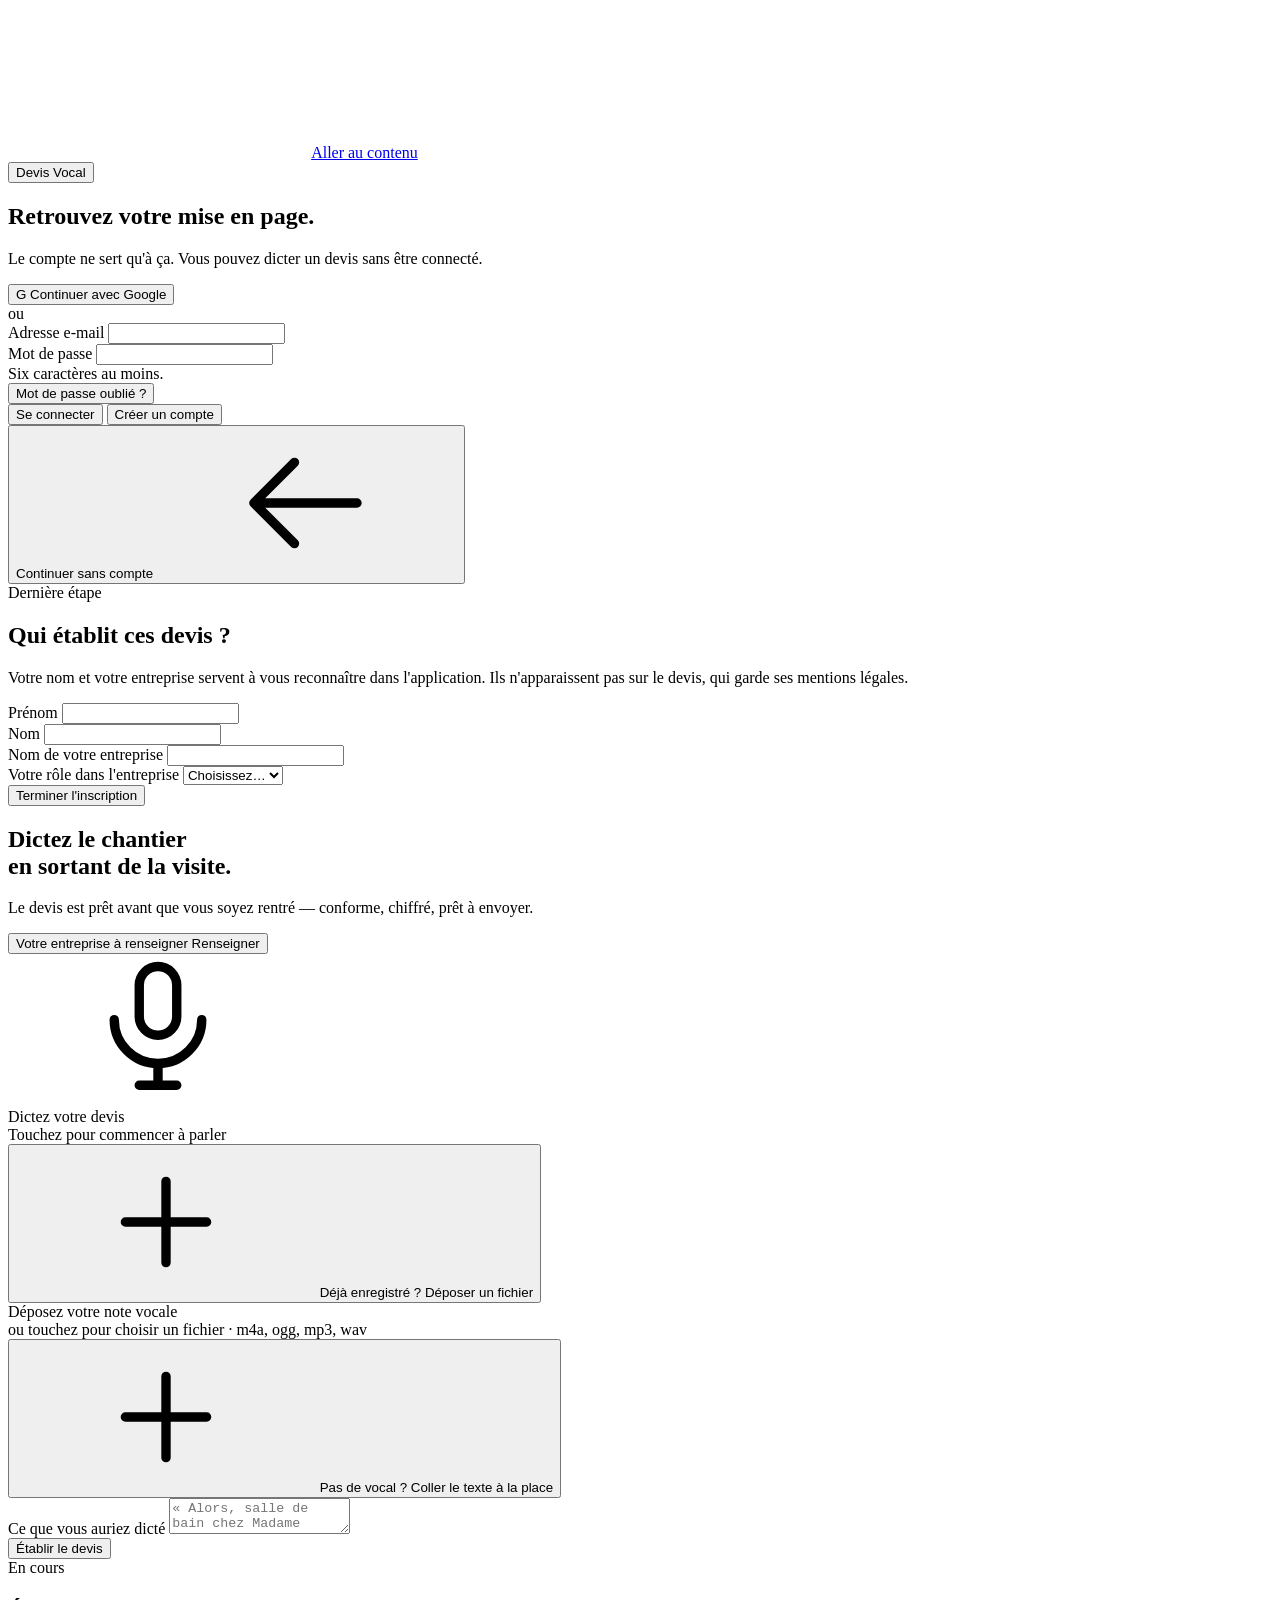
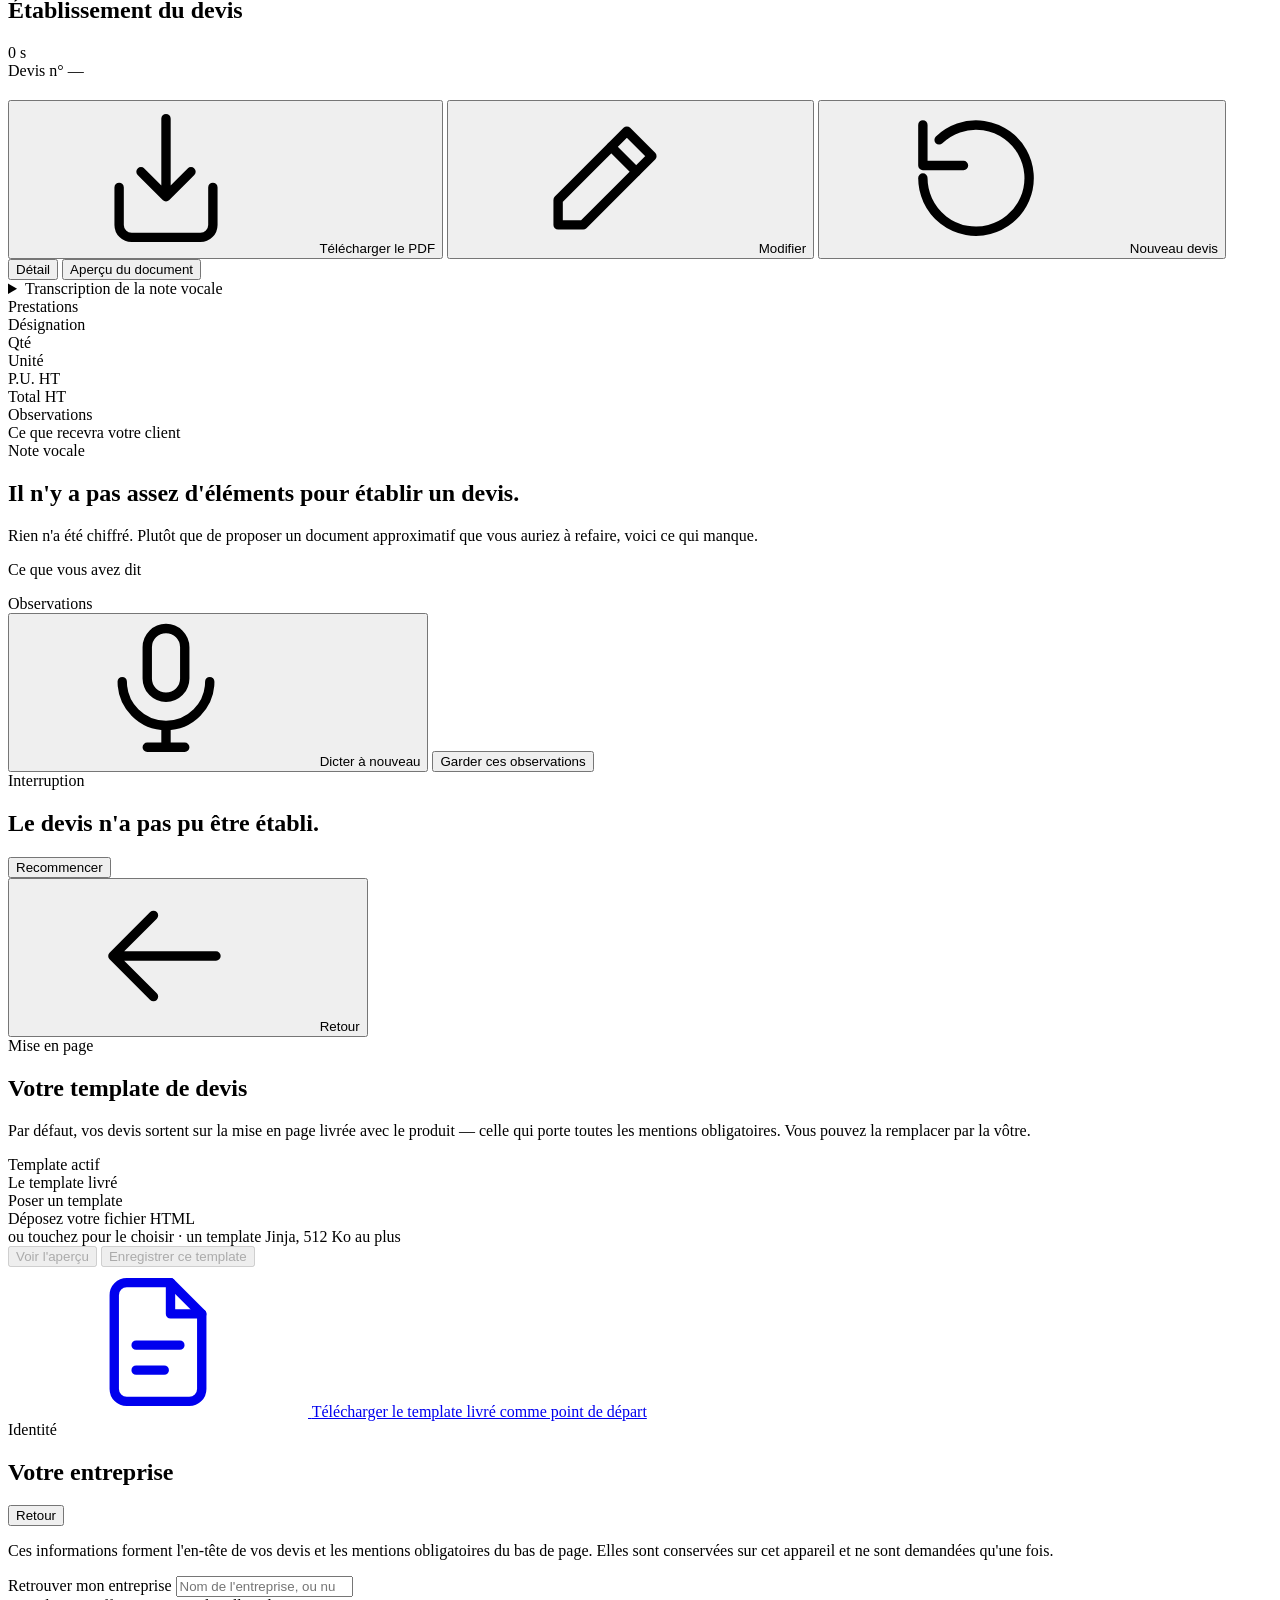
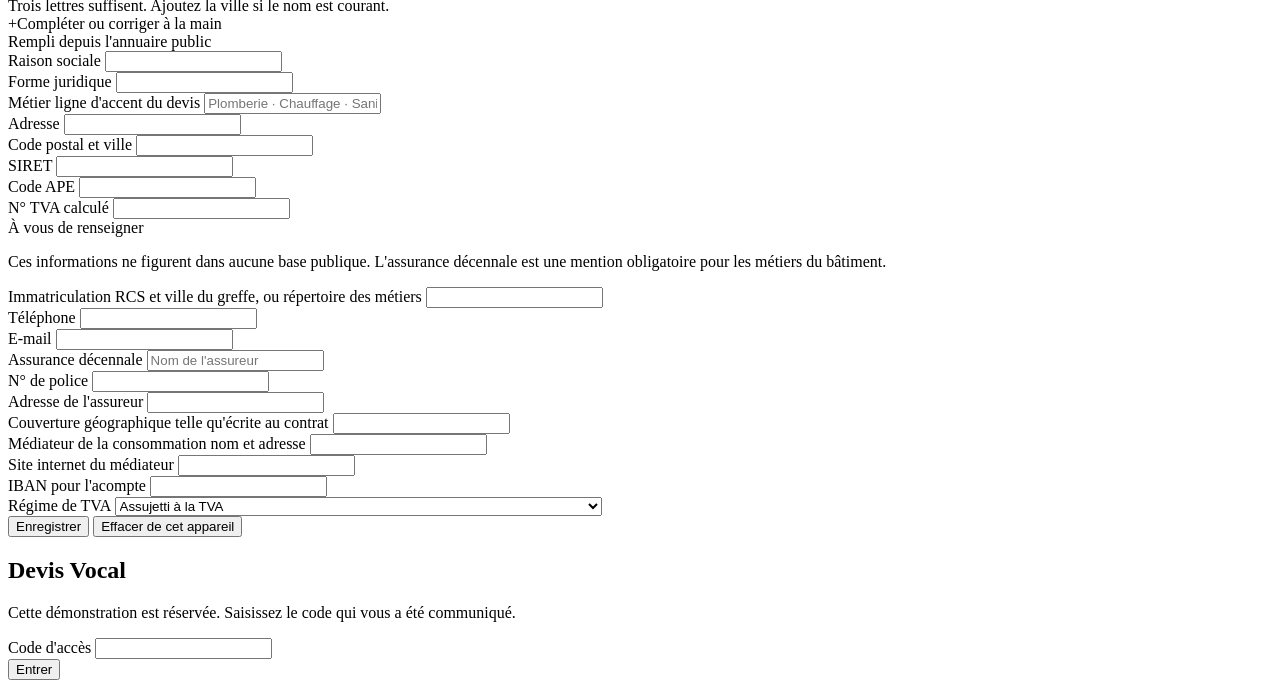
==== app/static/index.html @ 4dc9e193 "ouvre l'app sur la dictée, la connexion seulement sur demande Co-Authored-By: Claude Opus 5.5 <norep" ====
<!doctype html>
<html lang="fr">
<head>
<meta charset="utf-8">
<meta name="viewport" content="width=device-width, initial-scale=1, viewport-fit=cover">
<meta name="theme-color" content="#efece5">
<meta name="description" content="Dictez le chantier en sortant de la visite, repartez avec un devis conforme.">
<title>Devis Vocal</title>
<link rel="stylesheet" href="/static/fonts.css">
<link rel="stylesheet" href="/static/tokens.css">
<link rel="stylesheet" href="/static/app.css">
</head>
<!-- `compte-inconnu` ne se pose pas ici mais dans `compte.js`, et c'est délibéré :
     ce module importe le SDK Firebase depuis un CDN. Hors ligne, l'import échoue et
     le module ne s'exécute jamais — un masque posé dans ce fichier ne serait alors
     jamais retiré, et l'application entière resterait invisible. Or elle doit
     tourner sans Firebase et sans réseau, exactement comme avant. -->
<body>

<!-- Les icônes du produit, en un seul jeu et dessinées ici. Traits de 1,5px sur une
     grille de 24, bouts arrondis : c'est ce qui les fait tenir ensemble. Aucune
     dépendance, aucun réseau, et elles héritent de `currentColor` — donc elles
     suivent l'état du bouton qui les porte au lieu d'être des images figées. -->
<svg class="jeu-icones" aria-hidden="true" focusable="false">
  <symbol id="i-micro" viewBox="0 0 24 24" fill="none" stroke="currentColor" stroke-width="1.5" stroke-linecap="round" stroke-linejoin="round">
    <rect x="9" y="2" width="6" height="11" rx="3"></rect>
    <path d="M5 10.5a7 7 0 0 0 14 0M12 17.5V21M9 21h6"></path>
  </symbol>
  <symbol id="i-coche" viewBox="0 0 24 24" fill="none" stroke="currentColor" stroke-width="1.75" stroke-linecap="round" stroke-linejoin="round">
    <path d="m4.5 12.5 5 5 10-11"></path>
  </symbol>
  <symbol id="i-document" viewBox="0 0 24 24" fill="none" stroke="currentColor" stroke-width="1.5" stroke-linecap="round" stroke-linejoin="round">
    <path d="M14 2.5H7a2 2 0 0 0-2 2v15a2 2 0 0 0 2 2h10a2 2 0 0 0 2-2V7.5Z"></path>
    <path d="M14 2.5v5h5M8.5 12.5h7M8.5 16.5h4.5"></path>
  </symbol>
  <symbol id="i-partage" viewBox="0 0 24 24" fill="none" stroke="currentColor" stroke-width="1.5" stroke-linecap="round" stroke-linejoin="round">
    <path d="M12 15.5V3M8 6.5 12 2.5l4 4"></path>
    <path d="M4.5 13.5v6a2 2 0 0 0 2 2h11a2 2 0 0 0 2-2v-6"></path>
  </symbol>
  <symbol id="i-telecharger" viewBox="0 0 24 24" fill="none" stroke="currentColor" stroke-width="1.5" stroke-linecap="round" stroke-linejoin="round">
    <path d="M12 2.5V15M8 11l4 4 4-4"></path>
    <path d="M4.5 13.5v6a2 2 0 0 0 2 2h11a2 2 0 0 0 2-2v-6"></path>
  </symbol>
  <symbol id="i-plus" viewBox="0 0 24 24" fill="none" stroke="currentColor" stroke-width="1.5" stroke-linecap="round">
    <path d="M12 5.5v13M5.5 12h13"></path>
  </symbol>
  <symbol id="i-retour" viewBox="0 0 24 24" fill="none" stroke="currentColor" stroke-width="1.5" stroke-linecap="round" stroke-linejoin="round">
    <path d="M10 5.5 3.5 12l6.5 6.5M3.5 12H20"></path>
  </symbol>
  <symbol id="i-alerte" viewBox="0 0 24 24" fill="none" stroke="currentColor" stroke-width="1.5" stroke-linecap="round" stroke-linejoin="round">
    <path d="M12 3.5 22 20.5H2Z"></path>
    <path d="M12 10v4.5M12 17.5h.01"></path>
  </symbol>
  <symbol id="i-recommencer" viewBox="0 0 24 24" fill="none" stroke="currentColor" stroke-width="1.5" stroke-linecap="round" stroke-linejoin="round">
    <path d="M3.5 12a8.5 8.5 0 1 0 2.6-6.1"></path>
    <path d="M3.5 3.5V10h6.5"></path>
  </symbol>
  <symbol id="i-crayon" viewBox="0 0 24 24" fill="none" stroke="currentColor" stroke-width="1.5" stroke-linecap="round" stroke-linejoin="round">
    <path d="M15.5 4.5 19.5 8.5 8.5 19.5H4.5V15.5Z"></path>
    <path d="m13 7 4 4"></path>
  </symbol>
  <symbol id="i-croix" viewBox="0 0 24 24" fill="none" stroke="currentColor" stroke-width="1.5" stroke-linecap="round">
    <path d="m6.5 6.5 11 11M17.5 6.5l-11 11"></path>
  </symbol>
  <symbol id="i-menu" viewBox="0 0 24 24" fill="none" stroke="currentColor" stroke-width="1.5" stroke-linecap="round" stroke-linejoin="round">
    <rect x="3.5" y="4.5" width="17" height="15" rx="2"></rect>
    <path d="M9.5 4.5v15"></path>
  </symbol>
  <symbol id="i-reglages" viewBox="0 0 24 24" fill="none" stroke="currentColor" stroke-width="1.5" stroke-linecap="round" stroke-linejoin="round">
    <path d="M4 7.5h9M17 7.5h3M4 16.5h3M11 16.5h9"></path>
    <circle cx="15" cy="7.5" r="2"></circle>
    <circle cx="9" cy="16.5" r="2"></circle>
  </symbol>
  <symbol id="i-sortie" viewBox="0 0 24 24" fill="none" stroke="currentColor" stroke-width="1.5" stroke-linecap="round" stroke-linejoin="round">
    <path d="M10 3.5H6.5a2 2 0 0 0-2 2v13a2 2 0 0 0 2 2H10"></path>
    <path d="M15.5 8 19.5 12l-4 4M19.5 12H9.5"></path>
  </symbol>
  <symbol id="i-entree" viewBox="0 0 24 24" fill="none" stroke="currentColor" stroke-width="1.5" stroke-linecap="round" stroke-linejoin="round">
    <path d="M14 3.5h3.5a2 2 0 0 1 2 2v13a2 2 0 0 1-2 2H14"></path>
    <path d="M10.5 8l4 4-4 4M14.5 12h-10"></path>
  </symbol>
</svg>

<!-- Le premier élément focalisable de la page : un artisan au clavier, ou sur
     lecteur d'écran, ne doit pas traverser l'ossature à chaque écran. -->
<a class="saut" href="#principal">Aller au contenu</a>

<!-- Le chiffrage est-il calculé ou rejoué, et par quel moteur ? Sans ce bandeau, on
     peut montrer une fixture à un artisan en croyant qu'elle sort du modèle — ou lui
     montrer un chiffrage de secours en croyant voir le moteur de référence. Les deux
     variantes sont peintes depuis /health ; le bandeau reste caché sinon. -->
<div id="bandeau" class="bandeau" role="status" hidden>
  <div class="bandeau__inner">
    <svg class="bandeau__icone" aria-hidden="true"><use href="#i-alerte"/></svg>
    <div>
      <div id="bandeau-fixtures" hidden>
        <strong>Mode démonstration hors-ligne.</strong>
        Le chiffrage n'est pas calculé, il est rejoué depuis un enregistrement.
        Ne pas montrer tel quel à un artisan — passer <code>USE_FIXTURES=false</code>.
      </div>
      <div id="bandeau-fournisseur" hidden>
        <strong>Chiffrage sur un moteur de secours (<span id="bandeau-moteur"></span>).</strong>
        Les prix dictés sont repris fidèlement ; les prix estimés sortent nettement plus bas
        que sur le moteur de référence. Pour une démonstration, passer
        <code>STRUCTURATION_PROVIDER=openai</code>.
      </div>
      <!-- Troisième substitution silencieuse possible depuis l'ajout des templates : un
           devis rendu sur la mise en page livrée alors que l'artisan croit voir la
           sienne. Même bande, même raison que les deux au-dessus. -->
      <div id="bandeau-template" hidden>
        <strong>Devis établi sur la mise en page livrée.</strong>
        Votre template n'a pas pu rendre ce devis-là ; le document est complet, mais il
        n'est pas sur votre mise en page. Vérifiez-la depuis <strong>Mon template</strong>.
      </div>
    </div>
  </div>
</div>

<!-- ======================================================================= -->
<!-- L'ossature persistante.                                                 -->
<!--                                                                         -->
<!-- Avant, chaque écran se redécouvrait : la marque était peinte deux fois   -->
<!-- — dans l'accueil et dans la connexion — et le template ouvrait une page   -->
<!-- sans retour visible. La barre porte où l'on est et comment on revient ;  -->
<!-- le menu latéral, juste dessous, porte qui l'on est. Ni l'une ni l'autre  -->
<!-- ne bouge d'un écran à l'autre, ce qui est tout l'intérêt.                -->
<!-- ======================================================================= -->
<header class="entete" id="entete">
  <div class="entete__inner">
    <!-- L'icône qui rouvre le menu. Elle n'existe que menu fermé : ouvert, c'est la
         même icône, dans le menu, qui le referme — une seule à la fois à l'écran. -->
    <button class="menu__bascule" id="btn-menu" type="button" hidden
            aria-label="Afficher le menu" aria-controls="menu" aria-expanded="false">
      <svg aria-hidden="true"><use href="#i-menu"/></svg>
    </button>

    <!-- La marque et l'état du parcours, à gauche. Le fil dit sur quel écran on est ;
         il disparaît sur l'accueil, où la question ne se pose pas. -->
    <button class="marque" id="marque" type="button" aria-label="Revenir à l'accueil">
      <span class="marque__nom">Devis&nbsp;Vocal</span>
    </button>
    <div class="entete__fil" id="entete-fil" hidden></div>
  </div>
</header>

<!-- Le menu latéral du compte. Caché tant que Firebase n'est pas configuré : sans
     vérification côté serveur, un bouton « Se connecter » serait une porte peinte
     sur un mur. C'est /api/firebase qui tranche, pas le front — et sans lui, la page
     est exactement celle d'avant, sans menu ni icône.

     En haut, qui est connecté et pour quelle entreprise ; en bas, ce qu'on peut y
     faire. Le milieu reste vide exprès : le sujet de cette page est le devis. -->
<aside class="menu" id="menu" aria-label="Votre compte" hidden>
  <div class="menu__tete">
    <div class="label">Compte</div>
    <button class="menu__bascule" id="btn-menu-fermer" type="button"
            aria-label="Masquer le menu" aria-controls="menu" aria-expanded="true">
      <svg aria-hidden="true"><use href="#i-menu"/></svg>
    </button>
  </div>

  <div class="menu__qui">
    <div class="menu__nom" id="menu-nom"></div>
    <div class="menu__role" id="menu-role" hidden></div>
    <div class="menu__email" id="menu-email" hidden></div>
    <div class="menu__entreprise" id="menu-entreprise-bloc" hidden>
      <div class="label">Entreprise</div>
      <div class="menu__entreprise-nom" id="menu-entreprise"></div>
    </div>
  </div>

  <div class="menu__espace"></div>

  <nav class="menu__liens" aria-label="Compte">
    <button class="menu__lien" id="btn-template" type="button">
      <svg aria-hidden="true"><use href="#i-document"/></svg>
      <span>Mon template</span>
    </button>
    <button class="menu__lien" id="btn-parametres" type="button">
      <svg aria-hidden="true"><use href="#i-reglages"/></svg>
      <span>Paramètres</span>
    </button>
    <button class="menu__lien" id="btn-deconnexion" type="button">
      <svg aria-hidden="true"><use href="#i-sortie"/></svg>
      <span>Se déconnecter</span>
    </button>
    <!-- Seul lien du menu sans compte : l'app s'ouvre sur le micro, et la connexion
         ne vient que si l'artisan la demande. Le libellé dit ce qu'elle apporte. -->
    <button class="menu__lien" id="btn-connexion" type="button" hidden>
      <svg aria-hidden="true"><use href="#i-entree"/></svg>
      <span>Se connecter · garder mon modèle de devis</span>
    </button>
  </nav>
</aside>

<!-- Sur un écran étroit le menu passe par-dessus la page : ce voile la met en
     retrait, et la toucher referme le menu. -->
<div class="menu-voile" id="menu-voile"></div>

<main id="principal">

<!-- 0 ...................................................... connexion -->
<section class="screen connexion" id="ecran-connexion" aria-label="Connexion">
  <div class="connexion__inner">
    <h1 class="connexion__titre">Retrouvez votre&nbsp;mise en page.</h1>
    <p class="connexion__baseline">
      Le compte ne sert qu'à ça. Vous pouvez dicter un devis sans être connecté.
    </p>

    <button class="btn btn--google" id="btn-google">
      <span class="btn__g" aria-hidden="true">G</span> Continuer avec Google
    </button>

    <div class="connexion__ou"><span>ou</span></div>

    <!-- Les champs portent une étiquette visible, pas seulement un texte de
         substitution : celui-ci disparaît à la première frappe, et l'artisan qui
         relève la tête ne sait plus dans quelle case il est. -->
    <form class="connexion__form" id="form-email" novalidate>
      <div class="champ">
        <label class="champ__label" for="champ-email">Adresse e-mail</label>
        <input type="email" id="champ-email" autocomplete="email"
               inputmode="email" autocapitalize="off" spellcheck="false" required>
      </div>
      <div class="champ">
        <label class="champ__label" for="champ-motdepasse">Mot de passe</label>
        <input type="password" id="champ-motdepasse"
               autocomplete="current-password" minlength="6" required>
        <!-- Le lien reprend l'adresse déjà saisie au-dessus : pas d'écran de plus,
             pas d'adresse à retaper. `type="button"`, sinon Entrée l'emporterait
             sur « Se connecter ». -->
        <div class="champ__pied">
          <div class="champ__aide">Six caractères au moins.</div>
          <button class="connexion__oubli" type="button" id="btn-oubli">Mot de passe oublié&nbsp;?</button>
        </div>
      </div>
      <button class="btn btn--large" type="submit" id="btn-email">Se connecter</button>
      <!-- Un artisan rencontré en rendez-vous n'a pas de compte. Lui faire chercher
           un lien « créer un compte » sur un autre écran, c'est perdre la démo. -->
      <button class="btn btn--ghost btn--large" type="button" id="btn-creer">Créer un compte</button>
    </form>

    <p class="connexion__erreur" id="connexion-erreur" role="alert" hidden></p>
    <p class="connexion__info" id="connexion-info" role="status" hidden></p>

    <!-- La phrase du haut le promet, ce bouton le tient : le compte ne conditionne
         jamais la dictée (CLAUDE.md § Périmètre). Sans lui, un artisan rencontré en
         rendez-vous resterait devant un formulaire dont il n'a que faire. -->
    <button class="connexion__passer" id="btn-sans-compte" type="button">
      Continuer sans compte
      <svg aria-hidden="true"><use href="#i-retour"/></svg>
    </button>
  </div>
</section>

<!-- 0 bis ....................................................... profil -->
<!-- La dernière étape de l'inscription. Elle s'affiche après que le compte existe,
     et pour les deux chemins : création par e-mail comme première connexion Google —
     `compte.js` la déclenche sur l'absence de fiche, pas sur la façon de s'inscrire.
     Un compte Google arrive donc ici avec son nom déjà rempli.

     Ce qui est saisi ici n'entre jamais dans le devis. L'en-tête du devis porte treize
     mentions légales — SIRET, TVA, assurance décennale — et n'y faire remonter que la
     raison sociale donnerait un document dont le nom ne correspond plus au SIRET.
     Voir `Profil` dans app/models.py. -->
<section class="screen profil" id="ecran-profil" aria-label="Votre fiche">
  <div class="profil__inner">
    <!-- Ces deux lignes et le bouton du bas changent quand l'écran est rouvert
         depuis « Paramètres » : même formulaire, mais ce n'est plus une inscription.
         Voir `modeProfil` dans compte.js. -->
    <div class="label label--accent" id="profil-label">Dernière étape</div>
    <h1 class="profil__titre" id="profil-titre">Qui établit&nbsp;ces devis ?</h1>
    <p class="profil__baseline">
      Votre nom et votre entreprise servent à vous reconnaître dans l'application.
      Ils n'apparaissent pas sur le devis, qui garde ses mentions légales.
    </p>

    <form class="profil__form" id="form-profil" novalidate>
      <!-- Prénom et nom côte à côte : ce sont deux moitiés d'une même information,
           les empiler ferait passer le formulaire pour deux fois plus long. -->
      <div class="profil__paire">
        <div class="champ">
          <label class="champ__label" for="profil-prenom">Prénom</label>
          <input type="text" id="profil-prenom" name="prenom" autocomplete="given-name"
                 maxlength="120" autocapitalize="words" required>
        </div>
        <div class="champ">
          <label class="champ__label" for="profil-nom">Nom</label>
          <input type="text" id="profil-nom" name="nom" autocomplete="family-name"
                 maxlength="120" autocapitalize="words" required>
        </div>
      </div>

      <div class="champ">
        <label class="champ__label" for="profil-entreprise">Nom de votre entreprise</label>
        <input type="text" id="profil-entreprise" name="entreprise" autocomplete="organization"
               maxlength="120" required>
      </div>

      <div class="champ">
        <label class="champ__label" for="profil-role">Votre rôle dans l'entreprise</label>
        <!-- Une liste plutôt qu'un champ libre : au pouce, sur un chantier, choisir
             est plus rapide que taper, et ça évite les fautes de frappe. « Autre »
             ouvre le champ libre juste en dessous — c'est ce texte qui est enregistré,
             la liste n'enferme personne. -->
        <select id="profil-role" name="role" autocomplete="organization-title" required>
          <option value="" selected disabled>Choisissez…</option>
        </select>
      </div>

      <div class="champ" id="profil-autre" hidden>
        <label class="champ__label" for="profil-role-autre">Précisez votre rôle</label>
        <input type="text" id="profil-role-autre" maxlength="120">
      </div>

      <button class="btn btn--large" type="submit" id="btn-profil">Terminer l'inscription</button>
      <!-- Depuis « Paramètres » seulement : à l'inscription, la sortie de cet écran
           est la déconnexion, pas un retour vers un accueil qu'on n'a pas encore. -->
      <button class="btn btn--ghost btn--large" type="button" id="btn-profil-retour" hidden>Retour</button>
    </form>

    <p class="connexion__erreur" id="profil-erreur" role="alert" hidden></p>
  </div>
</section>

<!-- 1 ......................................................... accueil -->
<section class="screen is-active accueil" id="ecran-accueil" aria-label="Dicter un devis">
  <div class="accueil__inner">

    <!-- La promesse tient la place que la marque occupait : elle est répétée dans
         l'ossature, la redire ici ne dirait rien de plus. Ce que l'artisan doit lire
         en premier, c'est ce que la machine fait pour lui. -->
    <div class="accueil__hero">
      <h1 class="accueil__titre">
        Dictez le chantier<br>en sortant de la&nbsp;visite.
      </h1>
      <p class="accueil__baseline">
        Le devis est prêt avant que vous soyez rentré — conforme, chiffré,
        prêt à envoyer.
      </p>
    </div>

    <!-- Au nom de qui sortent les devis. Deux états, et le premier n'est pas décoratif :
         un devis sans SIRET ni assurance décennale n'est pas un devis, c'est un brouillon.
         Le dire ici, avant la dictée, coûte une ligne ; le découvrir sur le PDF devant un
         client coûte le rendez-vous. Ça n'empêche jamais de dicter — on peut vouloir
         essayer l'outil avant de lui donner ses papiers. -->
    <button class="identite" id="identite" type="button">
      <span class="identite__texte">
        <span class="identite__label label" id="identite-label">Votre entreprise</span>
        <span class="identite__nom" id="identite-nom">à renseigner</span>
        <!-- Ce que le devis imprimera « à compléter ». Voir `MENTIONS_REQUISES`. -->
        <span class="identite__manque" id="identite-manque" hidden></span>
      </span>
      <span class="identite__action" id="identite-action">Renseigner</span>
    </button>

    <!-- L'action principale : on parle. Le produit s'appelle « Devis Vocal » — faire
         chercher un fichier à l'artisan, ce serait le contredire dès le premier écran. -->
    <div class="dropzone dictee" id="dictee" role="button" tabindex="0"
         aria-label="Enregistrer une note vocale">
      <div class="dropzone__mic">
        <svg aria-hidden="true"><use href="#i-micro"/></svg>
        <!-- Les barres de niveau. Muettes au repos, elles suivent la voix pendant
             la dictée — voir `--dv-niveau` dans app.js. -->
        <span class="onde" aria-hidden="true"><i></i><i></i><i></i><i></i><i></i></span>
      </div>
      <div class="dropzone__title" id="dictee-titre">Dictez votre devis</div>
      <div class="dropzone__hint" id="dictee-aide">Touchez pour commencer à parler</div>
    </div>

    <!-- Pendant la dictée seulement. Un chantier interrompt sans cesse — le client
         qui pose une question, une cote à reprendre — et sans pause il fallait tout
         redicter. Hors de la carte, qui est déjà un bouton. Quatre sorties, donc :
         suspendre, envoyer tout de suite, toucher la carte pour réécouter avant, ou
         tout jeter. Cette dernière est seule sur sa ligne et en rouge : c'est la
         seule qui perd ce qui vient d'être dit. -->
    <div class="dictee-actions" id="dictee-actions" hidden>
      <button class="btn btn--ghost btn--large" id="btn-pause-dictee" type="button">Pause</button>
      <button class="btn btn--large" id="btn-generer-dictee" type="button">Générer le devis</button>
      <button class="btn btn--ghost btn--danger btn--large" id="btn-annuler-dictee" type="button">Annuler l'enregistrement</button>
    </div>

    <!-- Après l'arrêt, avant l'envoi. On bafouille, on tousse, on se reprend sur la
         dernière phrase : envoyer sans laisser réécouter, c'est faire payer quarante
         secondes de pipeline pour une reprise de trois mots. Pas un écran de plus —
         la carte de dictée change d'état, et les deux actions s'affichent dessous. -->
    <div class="relu" id="relu" hidden>
      <!-- Lecteur maison, et pour une raison précise : un webm sorti de MediaRecorder
           n'a pas de durée dans son en-tête, et le lecteur natif en affiche une
           aberrante — « 32:04 » pour treize secondes. Ici la durée vient du
           chronomètre de la dictée, qui lui ne ment pas ; l'élément <audio> ne sert
           plus qu'à produire le son. -->
      <div class="lecteur" id="lecteur">
        <button class="lecteur__jouer" id="relu-jouer" aria-label="Écouter l'enregistrement"><i></i></button>
        <div class="lecteur__piste" id="relu-piste" role="slider" tabindex="0"
             aria-label="Position dans l'enregistrement"
             aria-valuemin="0" aria-valuemax="100" aria-valuenow="0">
          <div class="lecteur__avance" id="relu-avance"></div>
        </div>
        <div class="lecteur__temps num" id="relu-temps">0:00</div>
      </div>
      <audio id="relu-audio" preload="metadata"></audio>
      <div class="relu__actions">
        <button class="btn btn--large" id="btn-envoyer-dictee">Établir le devis</button>
        <button class="btn btn--ghost btn--large" id="btn-refaire-dictee">Refaire</button>
      </div>
    </div>

    <!-- Les deux chemins de repli. Chaque panneau suit son propre lien : ouverts
         tous les deux, on doit voir lequel appartient à quoi. -->
    <div class="replis">
      <button class="paste-toggle" id="depot-bascule" type="button"
              aria-expanded="false" aria-controls="depot-repli">
        <svg class="paste-toggle__signe" aria-hidden="true"><use href="#i-plus"/></svg>
        <span>Déjà enregistré ? Déposer un fichier</span>
      </button>
      <div class="paste" id="depot-repli">
        <div class="dropzone dropzone--mince" id="depot" role="button" tabindex="0"
             aria-label="Déposer ou choisir un fichier audio">
          <div class="dropzone__title">Déposez votre note vocale</div>
          <div class="dropzone__hint">ou touchez pour choisir un fichier · m4a, ogg, mp3, wav</div>
          <input type="file" id="fichier" accept="audio/*,.m4a,.ogg,.opus,.mp3,.wav,.webm" hidden>
        </div>
      </div>

      <button class="paste-toggle" id="repli-bascule" type="button"
              aria-expanded="false" aria-controls="repli">
        <svg class="paste-toggle__signe" aria-hidden="true"><use href="#i-plus"/></svg>
        <span>Pas de vocal ? Coller le texte à la place</span>
      </button>
      <div class="paste" id="repli">
        <div class="champ">
          <label class="champ__label" for="texte">Ce que vous auriez dicté</label>
          <textarea id="texte" placeholder="« Alors, salle de bain chez Madame Renard, 14 rue des Lilas… »"></textarea>
        </div>
        <button class="btn btn--large" id="btn-texte">Établir le devis</button>
      </div>
    </div>
  </div>
</section>

<!-- 2 ...................................................... traitement -->
<!-- L'attente dure vingt à quarante secondes. C'est long, et c'est le moment où
     l'artisan décide s'il fait confiance à la machine. L'écran doit donc répondre à
     trois questions en continu : où en est-on, combien de temps encore, et est-ce
     que la machine m'a compris. La barre répond à la première, le chronomètre à la
     deuxième, et la transcription qui se dévoile — la seule chose qui compte
     vraiment — à la troisième. -->
<section class="screen traitement" id="ecran-traitement" aria-label="Établissement du devis">
  <div class="traitement__inner">
    <div class="traitement__head">
      <div>
        <div class="label label--accent">En cours</div>
        <h2 id="traitement-titre">Établissement du devis</h2>
      </div>
      <div class="chrono num" id="chrono" aria-hidden="true">0 s</div>
    </div>

    <!-- La progression du pipeline réel, pas une minuterie. Trois segments, un par
         étape : celui qui tourne respire, ceux qui sont faits sont pleins. -->
    <div class="jauge" id="jauge" role="progressbar"
         aria-label="Progression" aria-valuemin="0" aria-valuemax="3" aria-valuenow="0">
      <div class="jauge__seg"><i></i></div>
      <div class="jauge__seg"><i></i></div>
      <div class="jauge__seg"><i></i></div>
    </div>

    <div class="steps" id="etapes"></div>

    <div class="transcript-card" id="carte-transcription" hidden>
      <div class="label label--accent">Ce que vous avez dit</div>
      <div class="transcript-body" id="transcription-directe"></div>
    </div>
  </div>
</section>

<!-- 3 ....................................................... relecture -->
<!-- Deux lectures du même devis, et il faut les deux. À gauche ce qu'on vérifie —
     les lignes, les quantités, les prix, ce qui est estimé. À droite ce que la
     cliente recevra. Sur un large écran elles sont côte à côte ; sur un téléphone
     elles se relaient sous un commutateur, parce qu'empiler une feuille A4 sous un
     tableau ne donne à lire ni l'une ni l'autre. -->
<section class="screen relecture" id="ecran-relecture" aria-label="Relecture du devis">
  <div class="relecture__inner">

    <div class="relecture__head">
      <div class="relecture__ident">
        <div class="label num" id="rel-numero">Devis n° —</div>
        <h2 id="rel-objet"></h2>
        <div class="relecture__client" id="rel-client"></div>
      </div>
      <div class="relecture__actions">
        <button class="btn btn--large" id="btn-pdf">
          <svg aria-hidden="true"><use href="#i-telecharger" id="icone-pdf"/></svg>
          <span id="btn-pdf-libelle">Télécharger le PDF</span>
        </button>
        <button class="btn btn--ghost btn--large" id="btn-modifier">
          <svg aria-hidden="true"><use href="#i-crayon"/></svg>
          <span>Modifier</span>
        </button>
        <button class="btn btn--ghost btn--large" data-recommencer>
          <svg aria-hidden="true"><use href="#i-recommencer"/></svg>
          <span>Nouveau devis</span>
        </button>
      </div>
    </div>

    <!-- Un PDF qui échoue ne quitte pas la relecture : le devis corrigé reste là, et
         le bouton refait le fichier. Voir `envoyerPdf`. -->
    <p class="relecture__erreur" id="pdf-erreur" role="alert" hidden></p>

    <!-- Le commutateur du téléphone. Masqué dès que les deux vues tiennent
         côte à côte : un commutateur qui ne commute rien est un bouton mort. -->
    <div class="bascule" id="bascule-vue" role="tablist" aria-label="Vue du devis">
      <button class="bascule__onglet is-active" id="onglet-detail" type="button"
              role="tab" aria-selected="true" aria-controls="vue-detail" data-vue="detail">Détail</button>
      <button class="bascule__onglet" id="onglet-apercu" type="button"
              role="tab" aria-selected="false" aria-controls="vue-apercu" data-vue="apercu">Aperçu du document</button>
    </div>

    <div class="relecture__corps">

      <div class="relecture__detail" id="vue-detail" role="tabpanel" aria-labelledby="onglet-detail">
        <details class="transcript">
          <summary class="label label--accent" id="rel-duree">Transcription de la note vocale</summary>
          <div id="rel-transcription"></div>
        </details>

        <div id="rel-lecture">
          <div class="section-head">
            <div class="label">Prestations</div>
            <div class="rule"></div>
            <div class="count" id="rel-compte"></div>
          </div>

          <div class="table">
            <div class="table__row table__head">
              <div>Désignation</div><div class="r">Qté</div><div class="r">Unité</div>
              <div class="r">P.U. HT</div><div class="r">Total HT</div>
            </div>
            <div id="rel-lignes"></div>
          </div>

          <div class="foot">
            <div>
              <div class="label" id="rel-titre-observations">Observations</div>
              <div class="observations" id="rel-observations"></div>
            </div>
            <div class="totaux" id="rel-totaux"></div>
          </div>
        </div>

        <!-- L'édition. Hors périmètre d'origine, ajoutée sur décision explicite —
             voir CLAUDE.md § Périmètre. Elle ne calcule rien : aucun total n'est
             affiché pendant la saisie, et c'est le serveur qui les refait à la
             validation. Un total calculé ici serait un second calcul à garder juste. -->
        <form class="edition" id="rel-edition" hidden novalidate>
          <div class="section-head">
            <div class="label">Client</div>
            <div class="rule"></div>
          </div>
          <div class="grille">
            <div class="champ champ--large">
              <label for="ed-client-nom">Nom</label>
              <input id="ed-client-nom" autocomplete="off" placeholder="Mme Durand">
            </div>
            <div class="champ champ--large champ--suggestions">
              <label for="ed-client-adresse">Adresse</label>
              <input id="ed-client-adresse" autocomplete="off" spellcheck="false"
                     placeholder="Commencez à taper : 12 rue des Lilas…"
                     role="combobox" aria-autocomplete="list" aria-expanded="false"
                     aria-controls="ed-adresse-resultats">
              <div class="resultats" id="ed-adresse-resultats" role="listbox" hidden></div>
            </div>
            <div class="champ">
              <label for="ed-client-telephone">Téléphone</label>
              <input id="ed-client-telephone" type="tel" autocomplete="off">
            </div>
            <!-- Particulier par défaut : ce sont ses règles, les plus protectrices, qui
                 s'impriment tant que l'artisan n'a rien dit d'autre. -->
            <div class="champ">
              <label for="ed-client-type">Type de client</label>
              <select id="ed-client-type">
                <option value="particulier">Particulier</option>
                <option value="professionnel">Professionnel</option>
              </select>
            </div>
            <div class="champ__aide champ--large">
              Particulier : rétractation de 14 jours, acompte exigible après 7 jours. Une
              entreprise de cinq salariés au plus, qui commande hors de son activité
              principale, garde ces droits (art. L221-3 du Code de la consommation).
            </div>
          </div>

          <!-- Un client professionnel est dans l'annuaire, comme l'artisan lui-même.
               Un particulier n'y est pas, et ne doit pas y être. -->
          <button class="paste-toggle" id="ed-pro-bascule" type="button"
                  aria-expanded="false" aria-controls="ed-pro">
            <svg class="paste-toggle__signe" aria-hidden="true"><use href="#i-plus"/></svg>
            <span>Client professionnel ? Le retrouver dans l'annuaire</span>
          </button>
          <div class="paste" id="ed-pro">
            <div class="chercher">
              <input type="search" id="ed-pro-recherche" autocomplete="off" spellcheck="false"
                     aria-label="Rechercher le client dans l'annuaire des entreprises"
                     placeholder="Syndic, SCI, commerce : nom ou SIRET">
              <div class="chercher__aide" id="ed-pro-etat"></div>
              <div class="resultats" id="ed-pro-resultats" hidden></div>
            </div>
          </div>

          <div class="section-head">
            <div class="label">Chantier</div>
            <div class="rule"></div>
          </div>
          <div class="grille">
            <div class="champ champ--large">
              <label for="ed-objet">Objet des travaux</label>
              <input id="ed-objet" autocomplete="off">
            </div>
            <!-- Le logement qui fonde le taux réduit, quand ce n'est pas celui du client :
                 résidence secondaire, logement loué, bien d'une SCI. -->
            <div class="champ champ--large">
              <label for="ed-chantier">Adresse du chantier <span class="champ__note">si ce n'est pas celle du client</span></label>
              <input id="ed-chantier" autocomplete="off" spellcheck="false">
            </div>
            <div class="champ">
              <label for="ed-duree">Durée annoncée</label>
              <input id="ed-duree" autocomplete="off" placeholder="2 jours">
            </div>
            <div class="champ">
              <label for="ed-debut">Début des travaux <span class="champ__note">vide : ligne à remplir</span></label>
              <input id="ed-debut" autocomplete="off">
            </div>
            <div class="champ">
              <label for="ed-tva">TVA</label>
              <select id="ed-tva">
                <option value="0.055">5,5 % — rénovation énergétique</option>
                <option value="0.10">10 % — rénovation d'un logement</option>
                <option value="0.20">20 % — neuf, local professionnel</option>
                <!-- Réservé à l'entreprise en franchise : ce n'est pas un taux qu'on
                     choisit, c'est son régime. Voir `ouvrirEdition`. -->
                <option value="0" id="ed-tva-franchise" hidden disabled>Non applicable — franchise en base, art. 293 B</option>
              </select>
              <div class="champ__aide" id="ed-tva-aide"></div>
            </div>
          </div>

          <div class="section-head">
            <div class="label">Prestations</div>
            <div class="rule"></div>
            <div class="count">Prix HT · totaux recalculés à la validation</div>
          </div>
          <div class="edition__lignes" id="ed-lignes"></div>
          <button type="button" class="btn btn--ghost edition__ajout" id="ed-ajouter">
            <svg aria-hidden="true"><use href="#i-plus"/></svg>
            <span>Ajouter une ligne</span>
          </button>

          <div class="section-head">
            <div class="label">Observations</div>
            <div class="rule"></div>
          </div>
          <div class="champ">
            <label for="ed-notes">Une observation par ligne. Elles sont imprimées sur le devis.</label>
            <textarea id="ed-notes" rows="4"></textarea>
          </div>

          <div class="edition__erreur" id="ed-erreur" role="alert"></div>
          <div class="edition__actions">
            <button type="submit" class="btn btn--large" id="ed-valider">
              <svg aria-hidden="true"><use href="#i-coche"/></svg>
              <span>Valider les modifications</span>
            </button>
            <button type="button" class="btn btn--ghost btn--large" id="ed-annuler">Annuler</button>
          </div>
        </form>
      </div>

      <!-- L'aperçu. La feuille A4 telle qu'elle sortira, rendue par le même template
           et la même feuille de style que le PDF — voir `/api/apercu`. Le cadre est
           en bac à sable sans `allow-scripts` : un template d'artisan est du HTML que
           nous n'avons pas écrit, il s'affiche, il ne s'exécute pas. -->
      <aside class="relecture__apercu" id="vue-apercu" role="tabpanel" aria-labelledby="onglet-apercu">
        <div class="apercu">
          <div class="apercu__barre">
            <div class="label">Ce que recevra votre client</div>
            <div class="apercu__pages num" id="apercu-pages"></div>
          </div>
          <div class="apercu__bureau" id="apercu-bureau">
            <div class="apercu__attente" id="apercu-attente">
              <span class="apercu__feuille"></span>
              <span class="apercu__feuille"></span>
            </div>
            <!-- Le plan porte la taille visible, le cadre la taille réelle : la
                 feuille est rendue à sa largeur vraie (794px, soit 210mm à 96 ppp)
                 puis mise à l'échelle. Sans ce conteneur, l'élément mis à
                 l'échelle continuerait d'occuper sa taille d'origine dans la
                 mise en page, et le bureau défilerait dans le vide. -->
            <div class="apercu__plan" id="apercu-plan" hidden>
              <iframe class="apercu__cadre" id="apercu-cadre" title="Aperçu du devis"
                      sandbox="allow-same-origin" tabindex="-1"></iframe>
            </div>
          </div>
        </div>
      </aside>

    </div>
  </div>
</section>

<!-- 4 ...................................................... devis vide -->
<!-- Quand le vocal ne contient rien de chiffrable, le produit refuse d'établir
     un devis. La page se lit comme un compte rendu, pas comme un échec. -->
<section class="screen vide" id="ecran-vide" aria-label="Devis non établi">
  <div class="vide__inner">
    <div class="label" id="vide-source">Note vocale</div>
    <h2>Il n'y a pas assez d'éléments pour établir un devis.</h2>
    <p class="vide__lede">Rien n'a été chiffré. Plutôt que de proposer un document approximatif que vous auriez à refaire, voici ce qui manque.</p>
    <div class="vide__quote">
      <div class="label label--accent">Ce que vous avez dit</div>
      <p id="vide-transcription"></p>
    </div>
    <div class="label" id="vide-titre-observations">Observations</div>
    <div class="observations" id="vide-observations"></div>
    <div class="vide__actions">
      <button class="btn btn--large" data-recommencer>
        <svg aria-hidden="true"><use href="#i-micro"/></svg>
        <span>Dicter à nouveau</span>
      </button>
      <button class="btn btn--ghost btn--large" id="btn-copier-observations">Garder ces observations</button>
    </div>
  </div>
</section>

<!-- 5 .......................................................... erreur -->
<!-- Absent du handoff : l'API peut échouer, et il faut bien le dire. Même
     idiome que le devis vide. -->
<section class="screen erreur" id="ecran-erreur" aria-label="Interruption">
  <div class="erreur__inner">
    <div class="label label--danger">Interruption</div>
    <h2>Le devis n'a pas pu être établi.</h2>
    <p class="erreur__message" id="erreur-message" role="alert"></p>
    <!-- Le vocal et la transcription ont coûté de la parole et du temps. Tant qu'on
         les a en mémoire, on ne renvoie pas l'artisan dicter : on rejoue la seule
         étape qui a raté. Libellé et visibilité posés par `echouer()`. -->
    <div class="erreur__actions">
      <button class="btn btn--large" id="btn-reprendre" hidden></button>
      <button class="btn btn--ghost btn--large" data-recommencer>Recommencer</button>
    </div>
  </div>
</section>

<!-- 6 ....................................................... template -->
<!-- La mise en page A4 de l'artisan, à la place de celle livrée. Hors périmètre
     d'origine (CLAUDE.md § Périmètre), assumé. L'écran dit deux choses que le
     produit ne peut pas taire : ce qui est posé, et ce qui manque au document
     pour être un devis conforme. -->
<section class="screen template" id="ecran-template" aria-label="Template de devis">
  <div class="template__inner">
    <div class="template__head">
      <!-- Le retour d'abord, à gauche : c'est là que l'œil et le pouce le cherchent,
           du côté du menu d'où l'on vient. -->
      <button class="btn btn--ghost" id="btn-template-retour">
        <svg aria-hidden="true"><use href="#i-retour"/></svg>
        <span>Retour</span>
      </button>
      <div>
        <div class="label label--accent">Mise en page</div>
        <h2>Votre template de devis</h2>
      </div>
    </div>

    <p class="template__lede">
      Par défaut, vos devis sortent sur la mise en page livrée avec le produit — celle
      qui porte toutes les mentions obligatoires. Vous pouvez la remplacer par la vôtre.
    </p>

    <!-- L'état courant. Sans lui, on ne sait pas si le PDF qu'on vient de télécharger
         est sorti sur son template ou sur celui d'origine. -->
    <div class="template__etat" id="template-etat">
      <div class="label">Template actif</div>
      <div class="template__nom" id="template-nom">Le template livré</div>
      <div class="template__meta" id="template-meta"></div>
    </div>

    <!-- Le contrôle de conformité. C'est le prix de cette fonctionnalité, et il se
         paie à l'écran plutôt qu'en silence : un template tiers ne garantit plus les
         mentions obligatoires d'un devis français. -->
    <div class="template__alerte" id="template-alerte" role="alert" hidden>
      <svg class="template__alerte-icone" aria-hidden="true"><use href="#i-alerte"/></svg>
      <div>
        <strong>Ce template n'imprime pas toutes les mentions obligatoires.</strong>
        <p>Un devis auquel il manque ces éléments n'est pas conforme. Vérifiez sur l'aperçu :</p>
        <ul id="template-manquantes"></ul>
      </div>
    </div>

    <div class="section-head">
      <div class="label">Poser un template</div>
      <div class="rule"></div>
    </div>

    <div class="dropzone dropzone--mince" id="template-depot" role="button" tabindex="0"
         aria-label="Déposer ou choisir un fichier HTML">
      <div class="dropzone__title" id="template-depot-titre">Déposez votre fichier HTML</div>
      <div class="dropzone__hint" id="template-depot-aide">
        ou touchez pour le choisir · un template Jinja, 512 Ko au plus
      </div>
      <input type="file" id="template-fichier" accept=".html,.htm,text/html" hidden>
    </div>

    <div class="template__actions">
      <button class="btn btn--ghost btn--large" id="btn-template-apercu" disabled>Voir l'aperçu</button>
      <button class="btn btn--large" id="btn-template-poser" disabled>Enregistrer ce template</button>
    </div>

    <p class="template__message" id="template-message" role="status" hidden></p>

    <div class="template__pied">
      <!-- Partir d'une page blanche pour écrire un devis conforme n'a aucun sens :
           le modèle livré passe déjà tous les contrôles de mentions. -->
      <a href="/api/template/modele" id="lien-modele">
        <svg aria-hidden="true"><use href="#i-document"/></svg>
        <span>Télécharger le template livré comme point de départ</span>
      </a>
      <button class="compte__lien" id="btn-template-retirer" hidden>Revenir au template livré</button>
    </div>
  </div>
</section>

</main>


<!-- 7 ...................................................... entreprise -->
<!-- Le SIRET est le geste le plus coûteux du parcours : quatorze chiffres sans
     signification, tapés sur un téléphone. On ne le demande donc pas — on le
     retrouve. L'artisan tape le nom de sa boîte, choisit dans la liste, et sept
     champs se remplissent. Le formulaire reste ouvert dessous pour les six qui
     n'appartiennent qu'à lui, et pour les entreprises que la base ne diffuse pas. -->
<section class="screen entreprise" id="ecran-entreprise">
  <div class="entreprise__inner">
    <div class="entreprise__head">
      <div>
        <div class="label">Identité</div>
        <h2>Votre entreprise</h2>
      </div>
      <button class="btn btn--ghost" id="btn-entreprise-retour">Retour</button>
    </div>

    <p class="entreprise__lede">
      Ces informations forment l'en-tête de vos devis et les mentions obligatoires du
      bas de page. Elles sont conservées sur cet appareil et ne sont demandées qu'une fois.
    </p>

    <!-- La recherche d'abord. C'est elle qui doit attraper l'œil, pas le formulaire. -->
    <div class="chercher">
      <label class="label label--accent" for="entreprise-recherche">Retrouver mon entreprise</label>
      <input type="search" id="entreprise-recherche" autocomplete="off" spellcheck="false"
             placeholder="Nom de l'entreprise, ou numéro SIRET">
      <div class="chercher__aide" id="entreprise-etat">
        Trois lettres suffisent. Ajoutez la ville si le nom est courant.
      </div>
      <div class="resultats" id="entreprise-resultats" hidden></div>
    </div>

    <div class="paste-toggle" id="entreprise-bascule">
      <span>+</span><span>Compléter ou corriger à la main</span>
    </div>

    <div class="paste" id="entreprise-formulaire">
      <!-- Deux groupes, et la séparation est un argument de vente autant qu'une
           commodité : l'artisan voit d'un coup d'œil tout ce qu'on ne lui demande pas. -->
      <div class="groupe">
        <div class="section-head">
          <div class="label">Rempli depuis l'annuaire public</div>
          <div class="rule"></div>
        </div>
        <div class="grille">
          <div class="champ champ--large">
            <label for="e-nom">Raison sociale</label>
            <input id="e-nom" autocomplete="organization">
          </div>
          <div class="champ">
            <label for="e-forme_juridique">Forme juridique</label>
            <!-- Pas d'exemple en texte de substitution : « SARL au capital de 10 000 € »
                 se lisait comme un champ déjà rempli. -->
            <input id="e-forme_juridique">
            <div class="champ__aide" id="forme-aide"></div>
          </div>
          <div class="champ">
            <label for="e-metier">Métier <span class="champ__note">ligne d'accent du devis</span></label>
            <input id="e-metier" placeholder="Plomberie · Chauffage · Sanitaire">
          </div>
          <div class="champ champ--large">
            <label for="e-adresse">Adresse</label>
            <input id="e-adresse" autocomplete="street-address">
          </div>
          <div class="champ">
            <label for="e-code_postal_ville">Code postal et ville</label>
            <input id="e-code_postal_ville">
          </div>
          <div class="champ">
            <label for="e-siret">SIRET</label>
            <input id="e-siret" inputmode="numeric" class="num">
            <div class="champ__aide" id="siret-controle"></div>
          </div>
          <div class="champ">
            <label for="e-code_ape">Code APE</label>
            <input id="e-code_ape" class="num">
          </div>
          <div class="champ">
            <label for="e-tva_intracom">N° TVA <span class="champ__note">calculé</span></label>
            <input id="e-tva_intracom" class="num">
          </div>
        </div>
      </div>

      <div class="groupe">
        <div class="section-head">
          <div class="label">À vous de renseigner</div>
          <div class="rule"></div>
        </div>
        <p class="groupe__note">
          Ces informations ne figurent dans aucune base publique. L'assurance décennale
          est une mention obligatoire pour les métiers du bâtiment.
        </p>
        <div class="grille">
          <!-- Mention obligatoire que l'annuaire ne fournit pas. -->
          <div class="champ champ--large">
            <label for="e-immatriculation">Immatriculation <span class="champ__note">RCS et ville du greffe, ou répertoire des métiers</span></label>
            <input id="e-immatriculation" autocomplete="off">
          </div>
          <div class="champ">
            <label for="e-telephone">Téléphone</label>
            <input id="e-telephone" inputmode="tel" autocomplete="tel">
          </div>
          <div class="champ">
            <label for="e-email">E-mail</label>
            <input id="e-email" inputmode="email" autocomplete="email">
          </div>
          <div class="champ">
            <label for="e-assurance">Assurance décennale</label>
            <input id="e-assurance" placeholder="Nom de l'assureur">
          </div>
          <div class="champ">
            <label for="e-assurance_police">N° de police</label>
            <input id="e-assurance_police" class="num">
          </div>
          <!-- La loi demande les coordonnées de l'assureur et la zone couverte, sur chaque
               devis. Pas d'exemple en substitution : il se lirait comme une réponse. -->
          <div class="champ champ--large">
            <label for="e-assurance_coordonnees">Adresse de l'assureur</label>
            <input id="e-assurance_coordonnees" autocomplete="off">
          </div>
          <div class="champ champ--large">
            <label for="e-assurance_couverture">Couverture géographique <span class="champ__note">telle qu'écrite au contrat</span></label>
            <input id="e-assurance_couverture" autocomplete="off">
          </div>
          <!-- Obligatoire dès que le client est un particulier : celui auquel
               l'entreprise a adhéré, souvent par sa fédération ou sa chambre de métiers. -->
          <div class="champ champ--large">
            <label for="e-mediateur">Médiateur de la consommation <span class="champ__note">nom et adresse</span></label>
            <input id="e-mediateur" autocomplete="off">
          </div>
          <div class="champ champ--large">
            <label for="e-mediateur_site">Site internet du médiateur</label>
            <input id="e-mediateur_site" inputmode="url" autocomplete="off" spellcheck="false">
          </div>
          <div class="champ champ--large">
            <label for="e-iban">IBAN <span class="champ__note">pour l'acompte</span></label>
            <input id="e-iban" class="num" autocomplete="off">
          </div>
          <!-- L'annuaire ne dit pas si l'entreprise collecte la TVA. Une micro-entreprise
               en franchise qui la facturerait la devrait au Trésor (art. 283-3 du CGI). -->
          <div class="champ champ--large">
            <label for="e-franchise_tva">Régime de TVA</label>
            <select id="e-franchise_tva">
              <option value="non">Assujetti à la TVA</option>
              <option value="oui">Franchise en base (micro-entreprise) — TVA non applicable, art. 293 B du CGI</option>
            </select>
          </div>
        </div>
      </div>
    </div>

    <div class="entreprise__actions">
      <button class="btn" id="btn-entreprise-enregistrer">Enregistrer</button>
      <button class="btn btn--ghost" id="btn-entreprise-oublier">Effacer de cet appareil</button>
    </div>
  </div>
</section>

<!-- 8 ........................................................... porte -->
<!-- Le démonstrateur tourne sur les clés API de ses auteurs. Sans cette porte,
     quiconque trouve l'URL fait tourner le chiffrage à leurs frais. Ce n'est pas
     une authentification — c'est un code unique donné de vive voix en rendez-vous,
     en attendant les comptes. L'écran ne s'affiche que si le serveur en réclame un. -->
<section class="screen porte" id="ecran-porte">
  <div class="porte__inner">
    <div class="wordmark">
      <h1>Devis&nbsp;Vocal</h1>
      <div class="rule"></div>
    </div>
    <p class="porte__lede">Cette démonstration est réservée. Saisissez le code qui vous a été communiqué.</p>
    <label class="label" for="porte-code">Code d'accès</label>
    <input type="password" id="porte-code" autocomplete="current-password"
           autocapitalize="off" spellcheck="false" enterkeyhint="go">
    <div class="porte__erreur" id="porte-erreur" role="alert"></div>
    <button class="btn" id="btn-porte">Entrer</button>
  </div>
</section>

<script src="/static/app.js"></script>
<!-- Module à part, et chargé après : le SDK Firebase n'existe qu'en ESM, alors que
     `app.js` est un script classique dont les fonctions sont des globales. Le compte
     s'appuie dessus (`montrer`, `$`) ; l'inverse n'est jamais vrai — sans Firebase,
     `app.js` tourne seul, exactement comme avant. -->
<script type="module" src="/static/compte.js"></script>
</body>
</html>
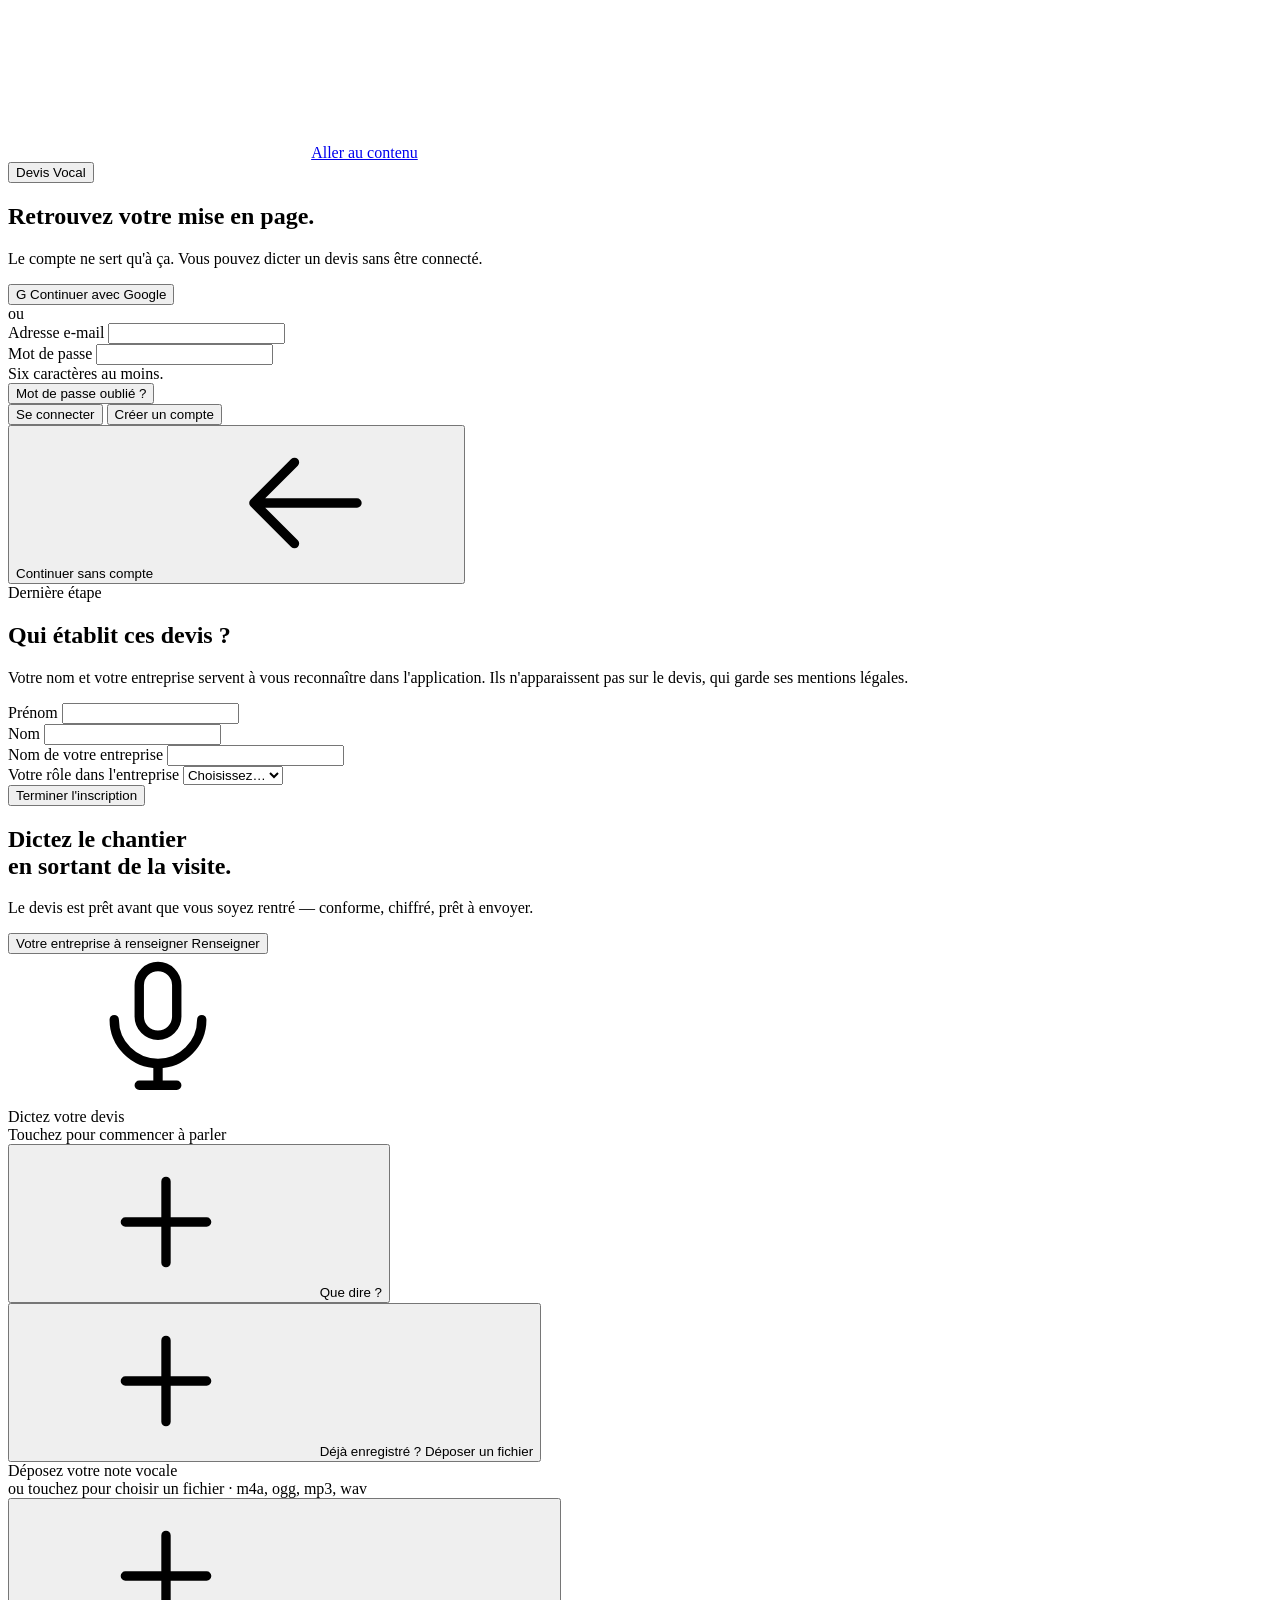
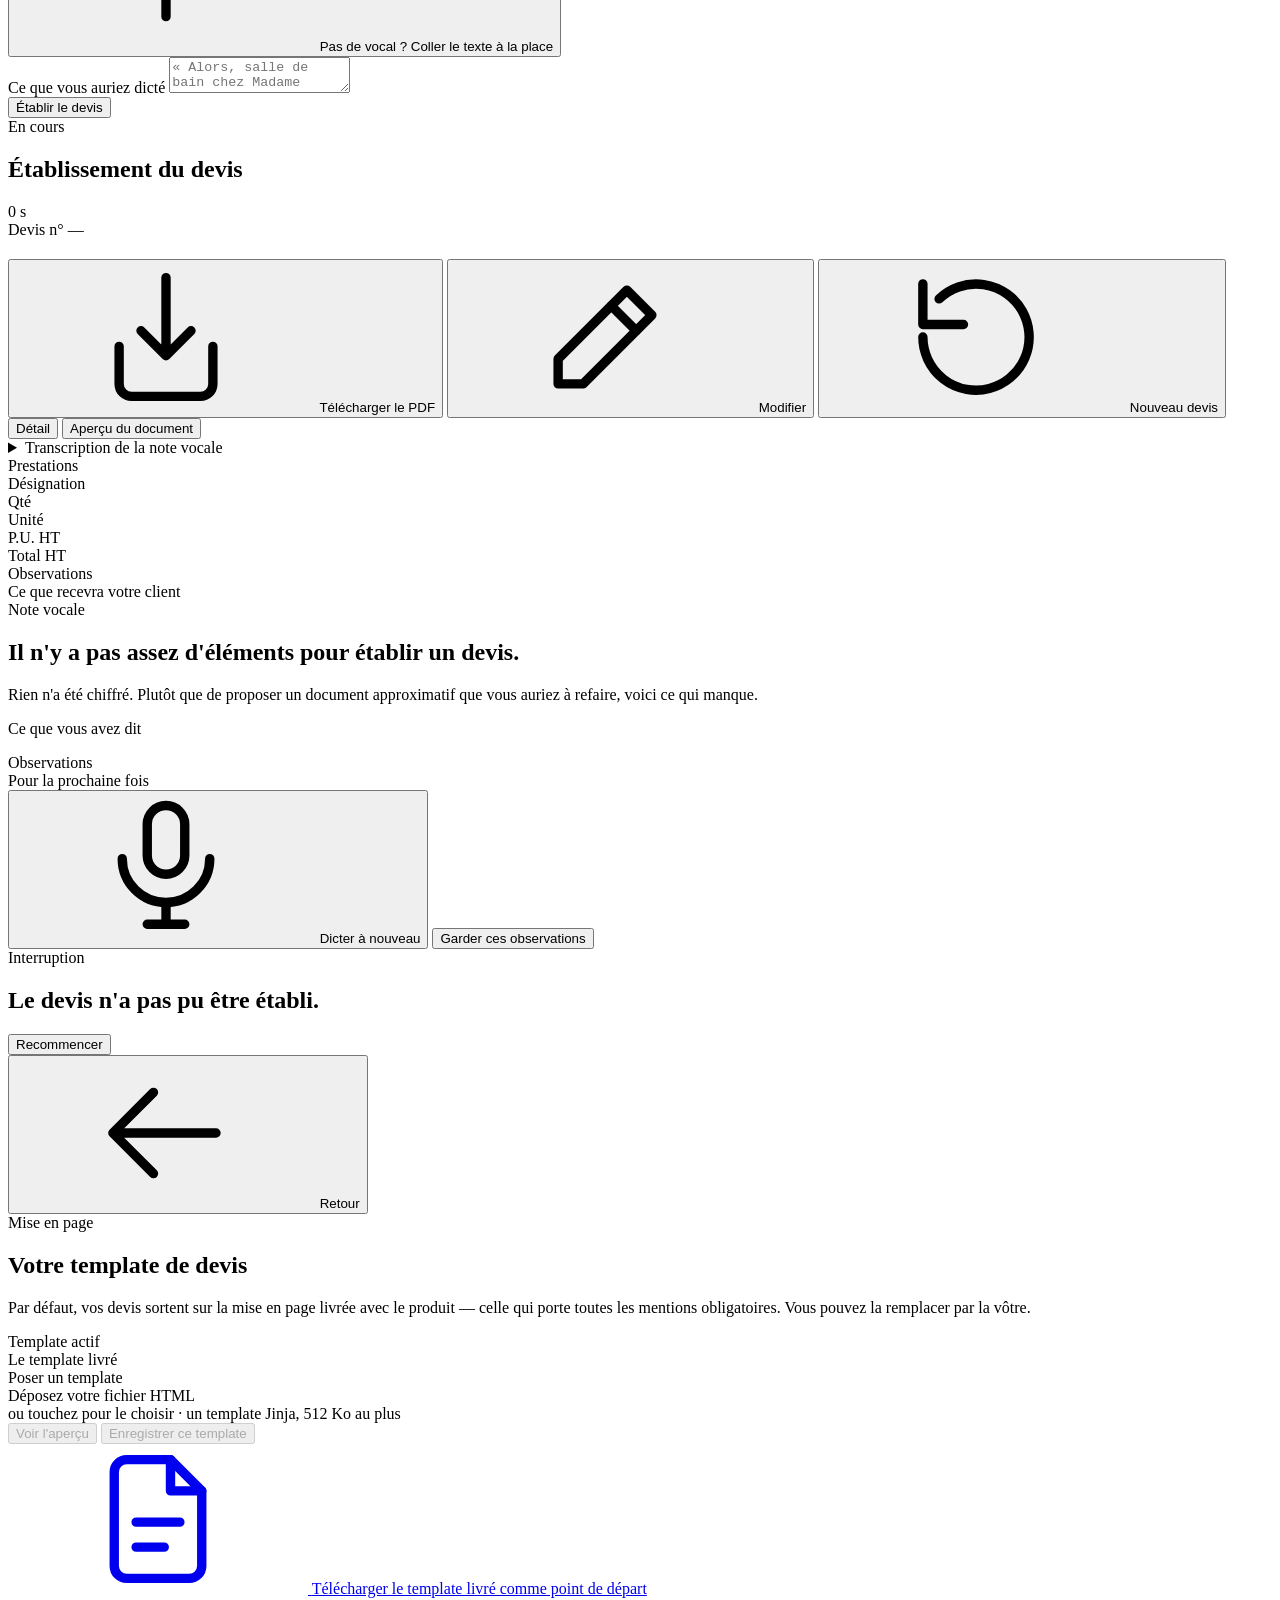
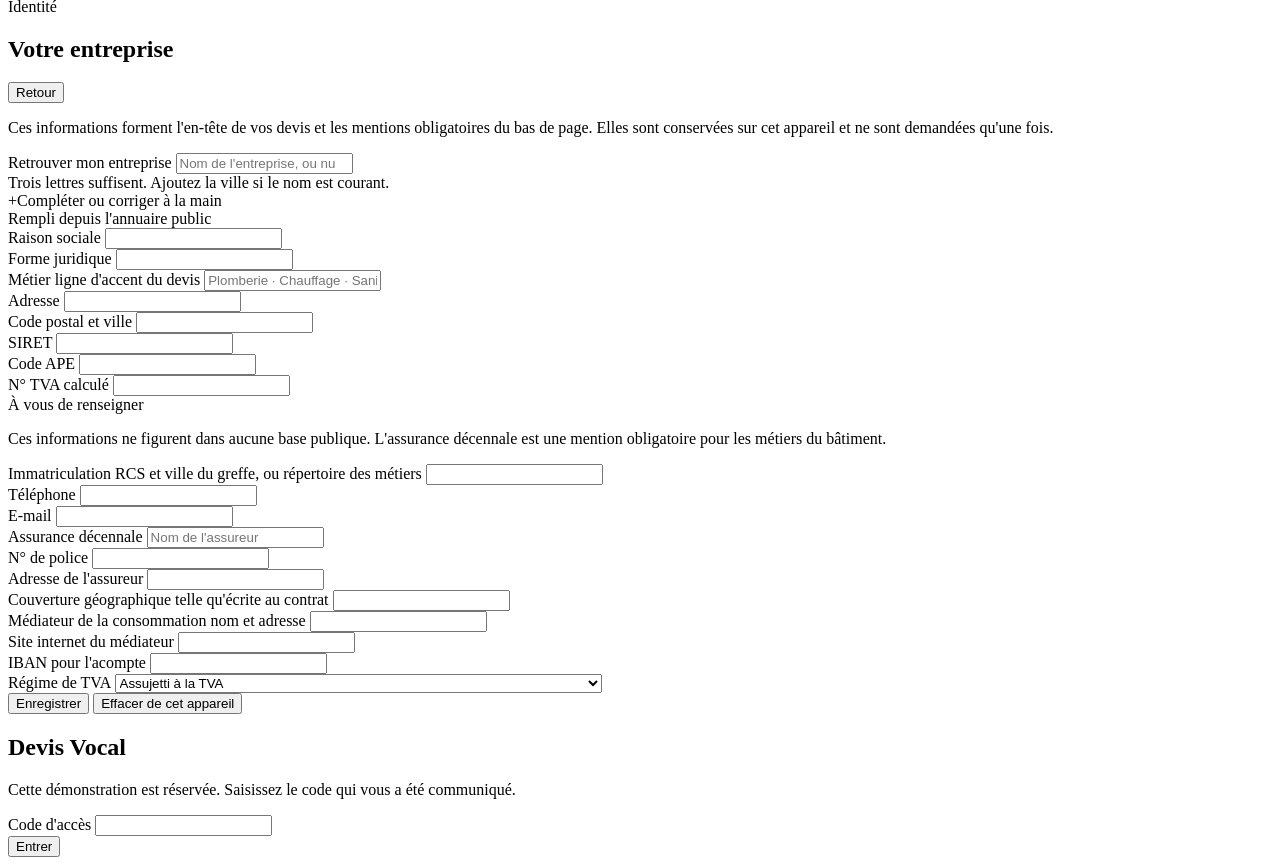
==== commit 100c04ca: "dit quoi dicter, sous le micro et sur l'écran « pas assez d'éléments » Co-Authored-By: Claude Opus 5" ====
--- a/app/static/index.html
+++ b/app/static/index.html
@@ -407,9 +407,17 @@
       </div>
     </div>
 
-    <!-- Les deux chemins de repli. Chaque panneau suit son propre lien : ouverts
-         tous les deux, on doit voir lequel appartient à quoi. -->
+    <!-- Les replis. Le premier dit quoi dicter, avant le premier enregistrement ;
+         les deux suivants sont les chemins de repli. Chaque panneau suit son propre
+         lien : ouverts ensemble, on doit voir lequel appartient à quoi. -->
     <div class="replis">
+      <button class="paste-toggle" id="conseils-bascule" type="button"
+              aria-expanded="false" aria-controls="conseils">
+        <svg class="paste-toggle__signe" aria-hidden="true"><use href="#i-plus"/></svg>
+        <span>Que dire ?</span>
+      </button>
+      <div class="paste" id="conseils" data-que-dire></div>
+
       <button class="paste-toggle" id="depot-bascule" type="button"
               aria-expanded="false" aria-controls="depot-repli">
         <svg class="paste-toggle__signe" aria-hidden="true"><use href="#i-plus"/></svg>
@@ -489,6 +497,25 @@
         <div class="label num" id="rel-numero">Devis n° —</div>
         <h2 id="rel-objet"></h2>
         <div class="relecture__client" id="rel-client"></div>
+        <!-- Le montant, dès l'arrivée : c'est ce que l'artisan cherche d'abord. Rien
+             n'y est calculé, tout vient du devis renvoyé par le serveur. -->
+        <div class="synthese" id="rel-synthese">
+          <div class="synthese__montant">
+            <span class="num" id="rel-synthese-ttc"></span>
+            <span class="synthese__libelle" id="rel-synthese-libelle"></span>
+          </div>
+          <div class="synthese__detail" id="rel-synthese-detail"></div>
+        </div>
+        <!-- Tout ce que l'artisan doit relire, en un seul endroit, plutôt qu'un badge
+             répété sur chaque ligne. Disparaît quand il n'y a plus rien à vérifier. -->
+        <div class="a-verifier" id="rel-a-verifier" hidden>
+          <div class="a-verifier__titre">À vérifier avant l'envoi</div>
+          <ul class="a-verifier__points" id="rel-a-verifier-points"></ul>
+          <button class="btn btn--ghost" type="button" id="btn-verifier">
+            <svg aria-hidden="true"><use href="#i-crayon"/></svg>
+            <span>Vérifier</span>
+          </button>
+        </div>
       </div>
       <div class="relecture__actions">
         <button class="btn btn--large" id="btn-pdf">
@@ -556,6 +583,7 @@
              affiché pendant la saisie, et c'est le serveur qui les refait à la
              validation. Un total calculé ici serait un second calcul à garder juste. -->
         <form class="edition" id="rel-edition" hidden novalidate>
+          <p class="edition__bandeau">Modification en cours · les totaux sont recalculés quand vous validez</p>
           <div class="section-head">
             <div class="label">Client</div>
             <div class="rule"></div>
@@ -667,13 +695,18 @@
             <textarea id="ed-notes" rows="4"></textarea>
           </div>
 
-          <div class="edition__erreur" id="ed-erreur" role="alert"></div>
-          <div class="edition__actions">
-            <button type="submit" class="btn btn--large" id="ed-valider">
-              <svg aria-hidden="true"><use href="#i-coche"/></svg>
-              <span>Valider les modifications</span>
-            </button>
-            <button type="button" class="btn btn--ghost btn--large" id="ed-annuler">Annuler</button>
+          <!-- Collée en bas de l'écran : sur téléphone, le formulaire fait plusieurs
+               écrans de haut, et l'artisan doit pouvoir valider sans tout redescendre.
+               L'erreur vit dans la barre pour rester sous les yeux. -->
+          <div class="edition__barre">
+            <div class="edition__erreur" id="ed-erreur" role="alert"></div>
+            <div class="edition__actions">
+              <button type="submit" class="btn btn--large" id="ed-valider">
+                <svg aria-hidden="true"><use href="#i-coche"/></svg>
+                <span>Valider</span>
+              </button>
+              <button type="button" class="btn btn--texte btn--large" id="ed-annuler">Annuler</button>
+            </div>
           </div>
         </form>
       </div>
@@ -724,6 +757,10 @@
     </div>
     <div class="label" id="vide-titre-observations">Observations</div>
     <div class="observations" id="vide-observations"></div>
+    <div class="vide__conseils">
+      <div class="label label--accent">Pour la prochaine fois</div>
+      <div data-que-dire></div>
+    </div>
     <div class="vide__actions">
       <button class="btn btn--large" data-recommencer>
         <svg aria-hidden="true"><use href="#i-micro"/></svg>
@@ -733,6 +770,19 @@
     </div>
   </div>
 </section>
+
+<!-- Quoi dicter : écrit une fois, recopié par app.js sous le micro et sur l'écran
+     « pas assez d'éléments ». -->
+<template id="modele-que-dire">
+  <ul class="que-dire">
+    <li>Le client et l'adresse du chantier</li>
+    <li>Les travaux, pièce par pièce</li>
+    <li>Les quantités : m², mètres, nombre</li>
+    <li>Vos prix, si vous les avez</li>
+  </ul>
+  <p class="que-dire__exemple">« Salle de bain chez Mme Renard, 14 rue des Lilas à Lyon. Dépose
+    de la baignoire, pose d'un receveur 90 × 120, 8 m² de faïence à 45 € le m². »</p>
+</template>
 
 <!-- 5 .......................................................... erreur -->
 <!-- Absent du handoff : l'API peut échouer, et il faut bien le dire. Même
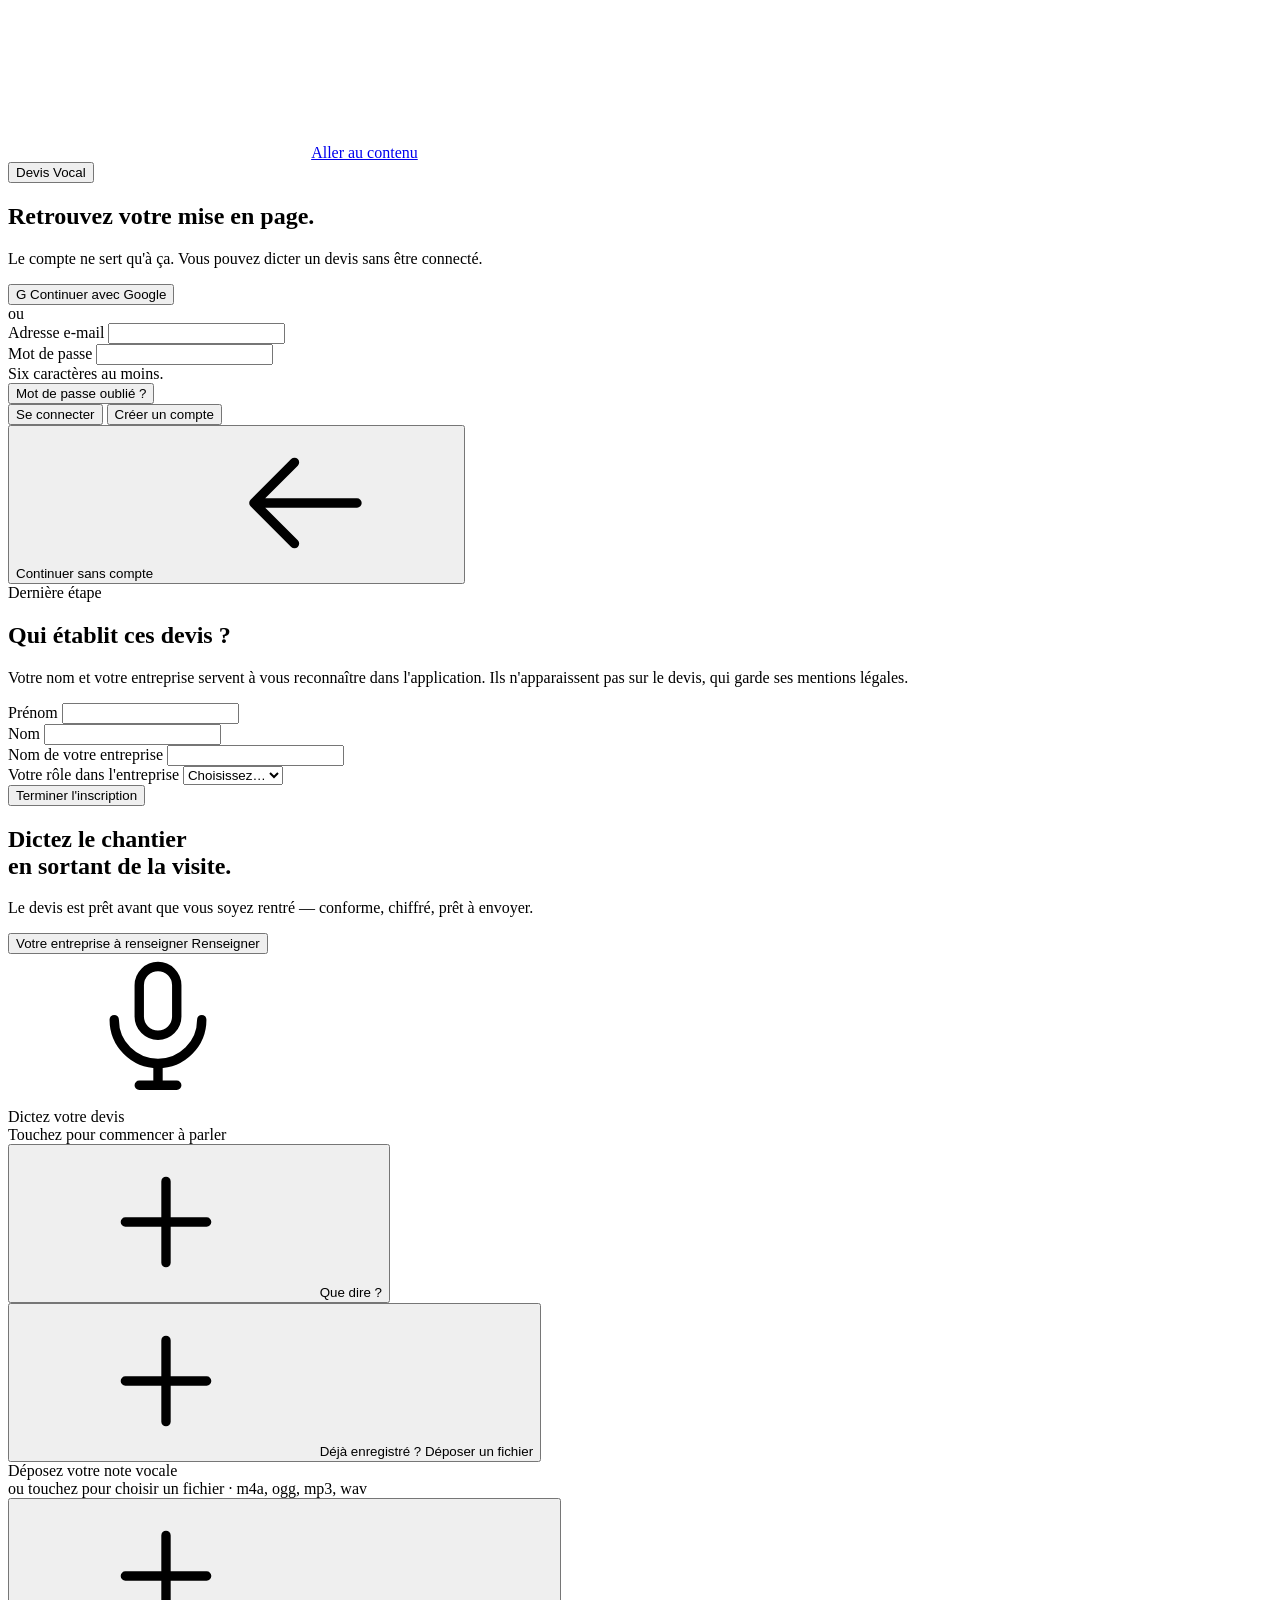
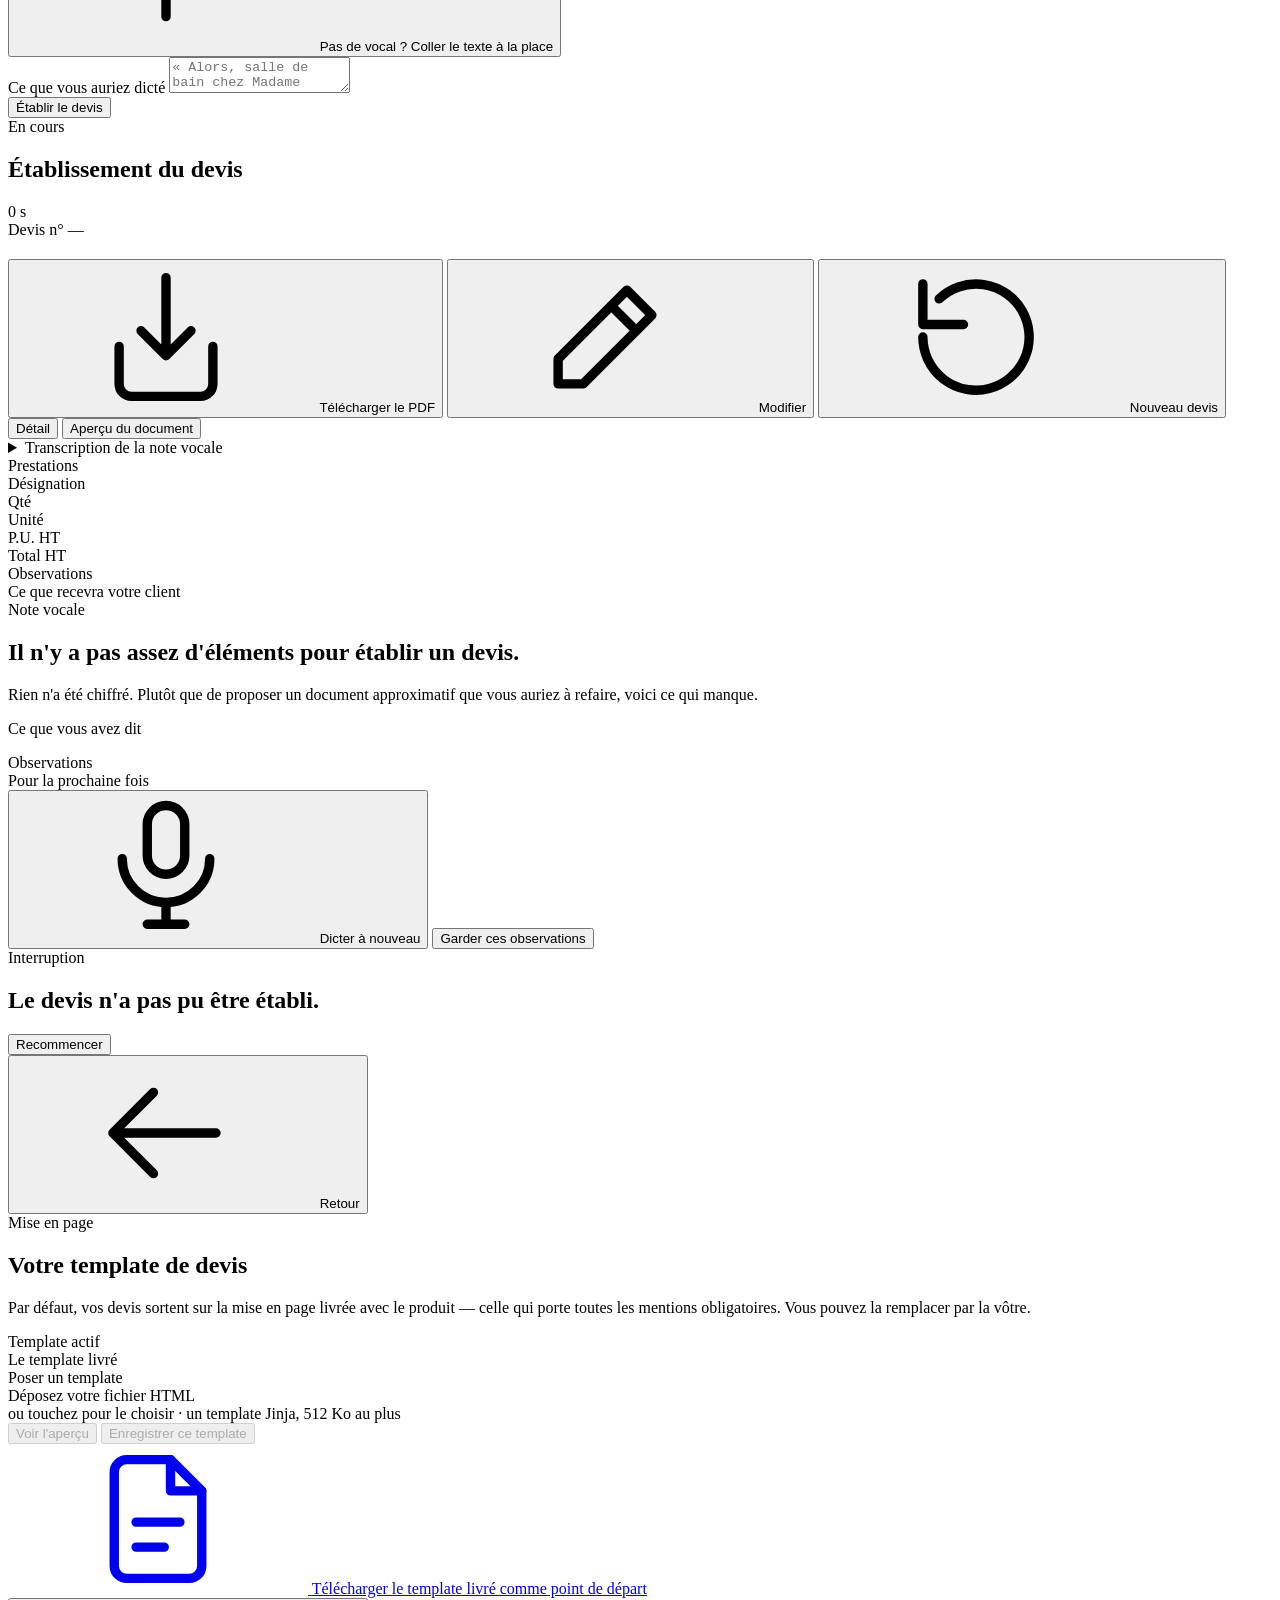
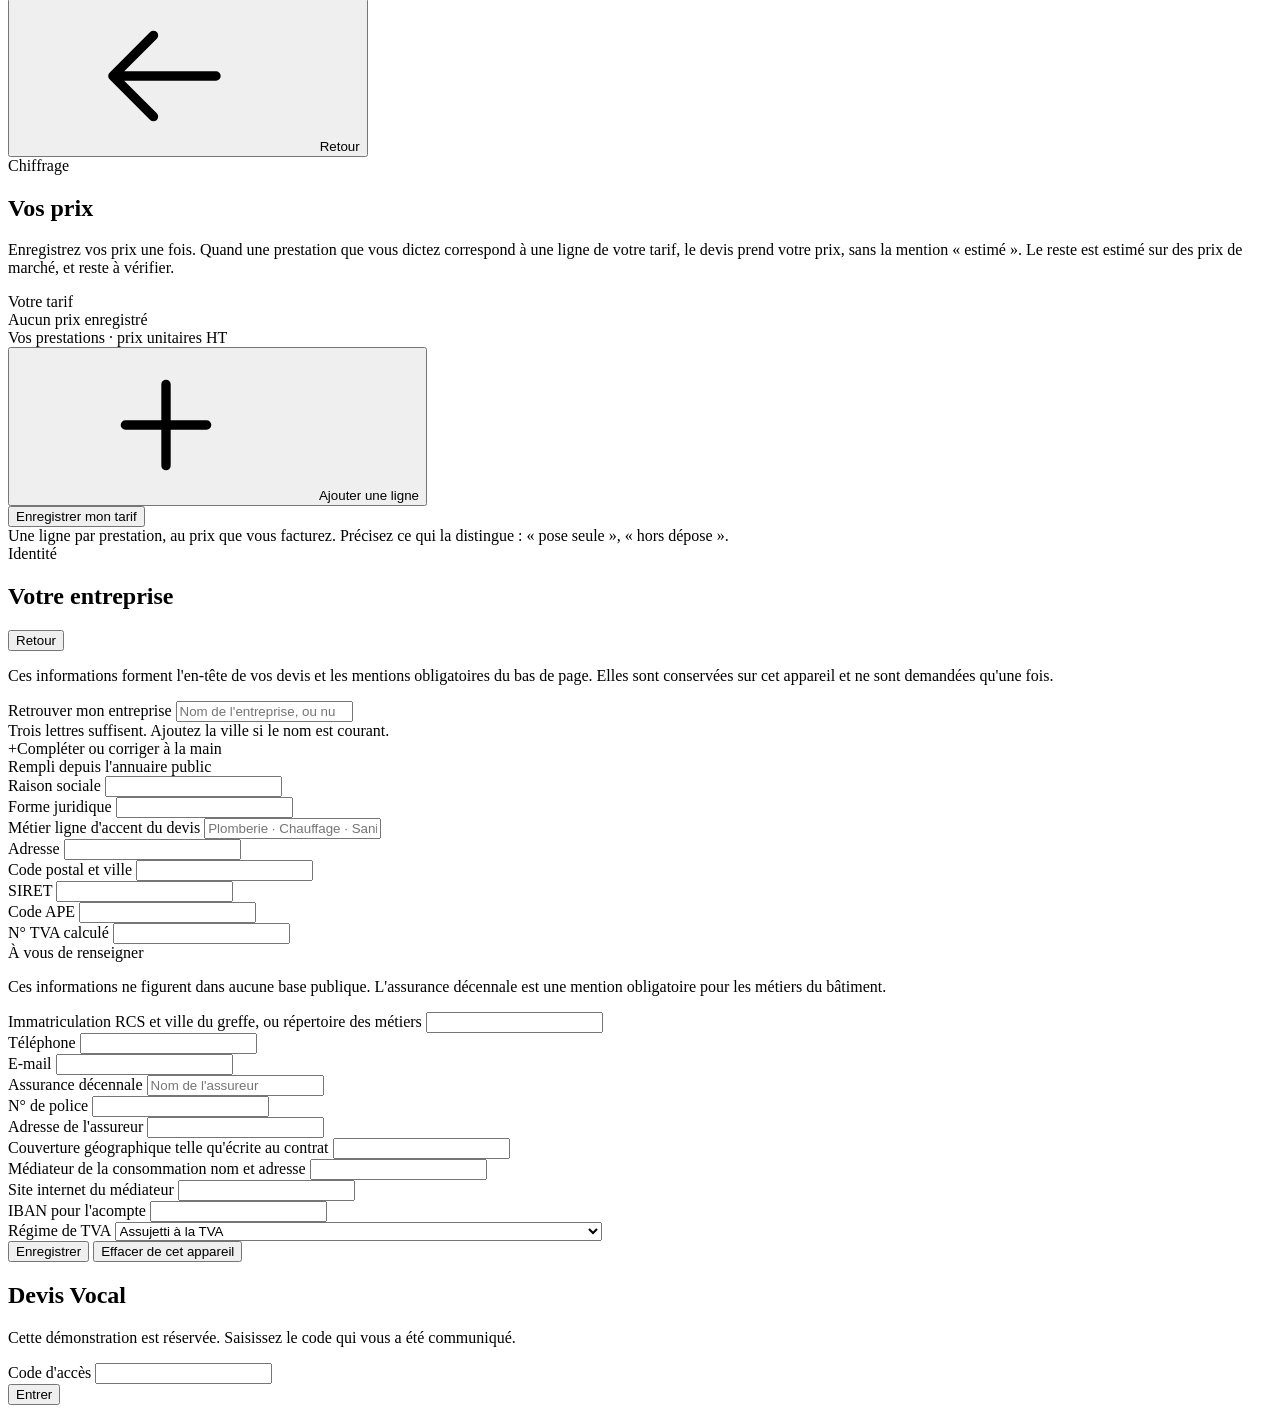
==== commit 560fc164: "ajoute l'écran « Mes prix » et la mention « votre prix » à la relecture Tableau modifiable du tarif " ====
--- a/app/static/index.html
+++ b/app/static/index.html
@@ -172,6 +172,10 @@
   <div class="menu__espace"></div>
 
   <nav class="menu__liens" aria-label="Compte">
+    <button class="menu__lien" id="btn-prix" type="button">
+      <svg aria-hidden="true"><use href="#i-crayon"/></svg>
+      <span>Mes prix</span>
+    </button>
     <button class="menu__lien" id="btn-template" type="button">
       <svg aria-hidden="true"><use href="#i-document"/></svg>
       <span>Mon template</span>
@@ -880,6 +884,59 @@
   </div>
 </section>
 
+<!-- Mes prix : le tarif de l'artisan (CLAUDE.md, « Exception assumée : tarif de
+     l'artisan »). Rien n'y entre sans lui : le tableau ne part au serveur que sur
+     « Enregistrer mon tarif ». Voir prix.js. -->
+<section class="screen template prix" id="ecran-prix" aria-label="Mes prix">
+  <div class="template__inner">
+    <div class="template__head">
+      <button class="btn btn--ghost" id="btn-prix-retour">
+        <svg aria-hidden="true"><use href="#i-retour"/></svg>
+        <span>Retour</span>
+      </button>
+      <div>
+        <div class="label label--accent">Chiffrage</div>
+        <h2>Vos prix</h2>
+      </div>
+    </div>
+
+    <p class="template__lede">
+      Enregistrez vos prix une fois. Quand une prestation que vous dictez correspond à une
+      ligne de votre tarif, le devis prend votre prix, sans la mention « estimé ». Le reste
+      est estimé sur des prix de marché, et reste à vérifier.
+    </p>
+
+    <div class="template__etat">
+      <div class="label">Votre tarif</div>
+      <div class="template__nom" id="prix-etat">Aucun prix enregistré</div>
+      <div class="template__meta" id="prix-meta"></div>
+    </div>
+
+    <div class="section-head">
+      <div class="label">Vos prestations · prix unitaires HT</div>
+      <div class="rule"></div>
+      <div class="count" id="prix-compte"></div>
+    </div>
+    <div class="edition__lignes" id="prix-lignes"></div>
+    <button type="button" class="btn btn--ghost edition__ajout" id="btn-prix-ajouter">
+      <svg aria-hidden="true"><use href="#i-plus"/></svg>
+      <span>Ajouter une ligne</span>
+    </button>
+
+    <p class="template__message" id="prix-message" role="status" hidden></p>
+
+    <div class="template__actions">
+      <button class="btn btn--large" id="btn-prix-enregistrer">Enregistrer mon tarif</button>
+    </div>
+
+    <div class="template__pied">
+      <span class="prix__aide">Une ligne par prestation, au prix que vous facturez.
+        Précisez ce qui la distingue : « pose seule », « hors dépose ».</span>
+      <button class="compte__lien" id="btn-prix-vider" hidden>Supprimer tout mon tarif</button>
+    </div>
+  </div>
+</section>
+
 </main>
 
 
@@ -1063,6 +1120,9 @@
 </section>
 
 <script src="/static/app.js"></script>
+<!-- Le tarif de l'artisan : un script classique, qui emprunte les outils d'`app.js`.
+     Sans Firebase, rien ne l'ouvre. -->
+<script src="/static/prix.js"></script>
 <!-- Module à part, et chargé après : le SDK Firebase n'existe qu'en ESM, alors que
      `app.js` est un script classique dont les fonctions sont des globales. Le compte
      s'appuie dessus (`montrer`, `$`) ; l'inverse n'est jamais vrai — sans Firebase,
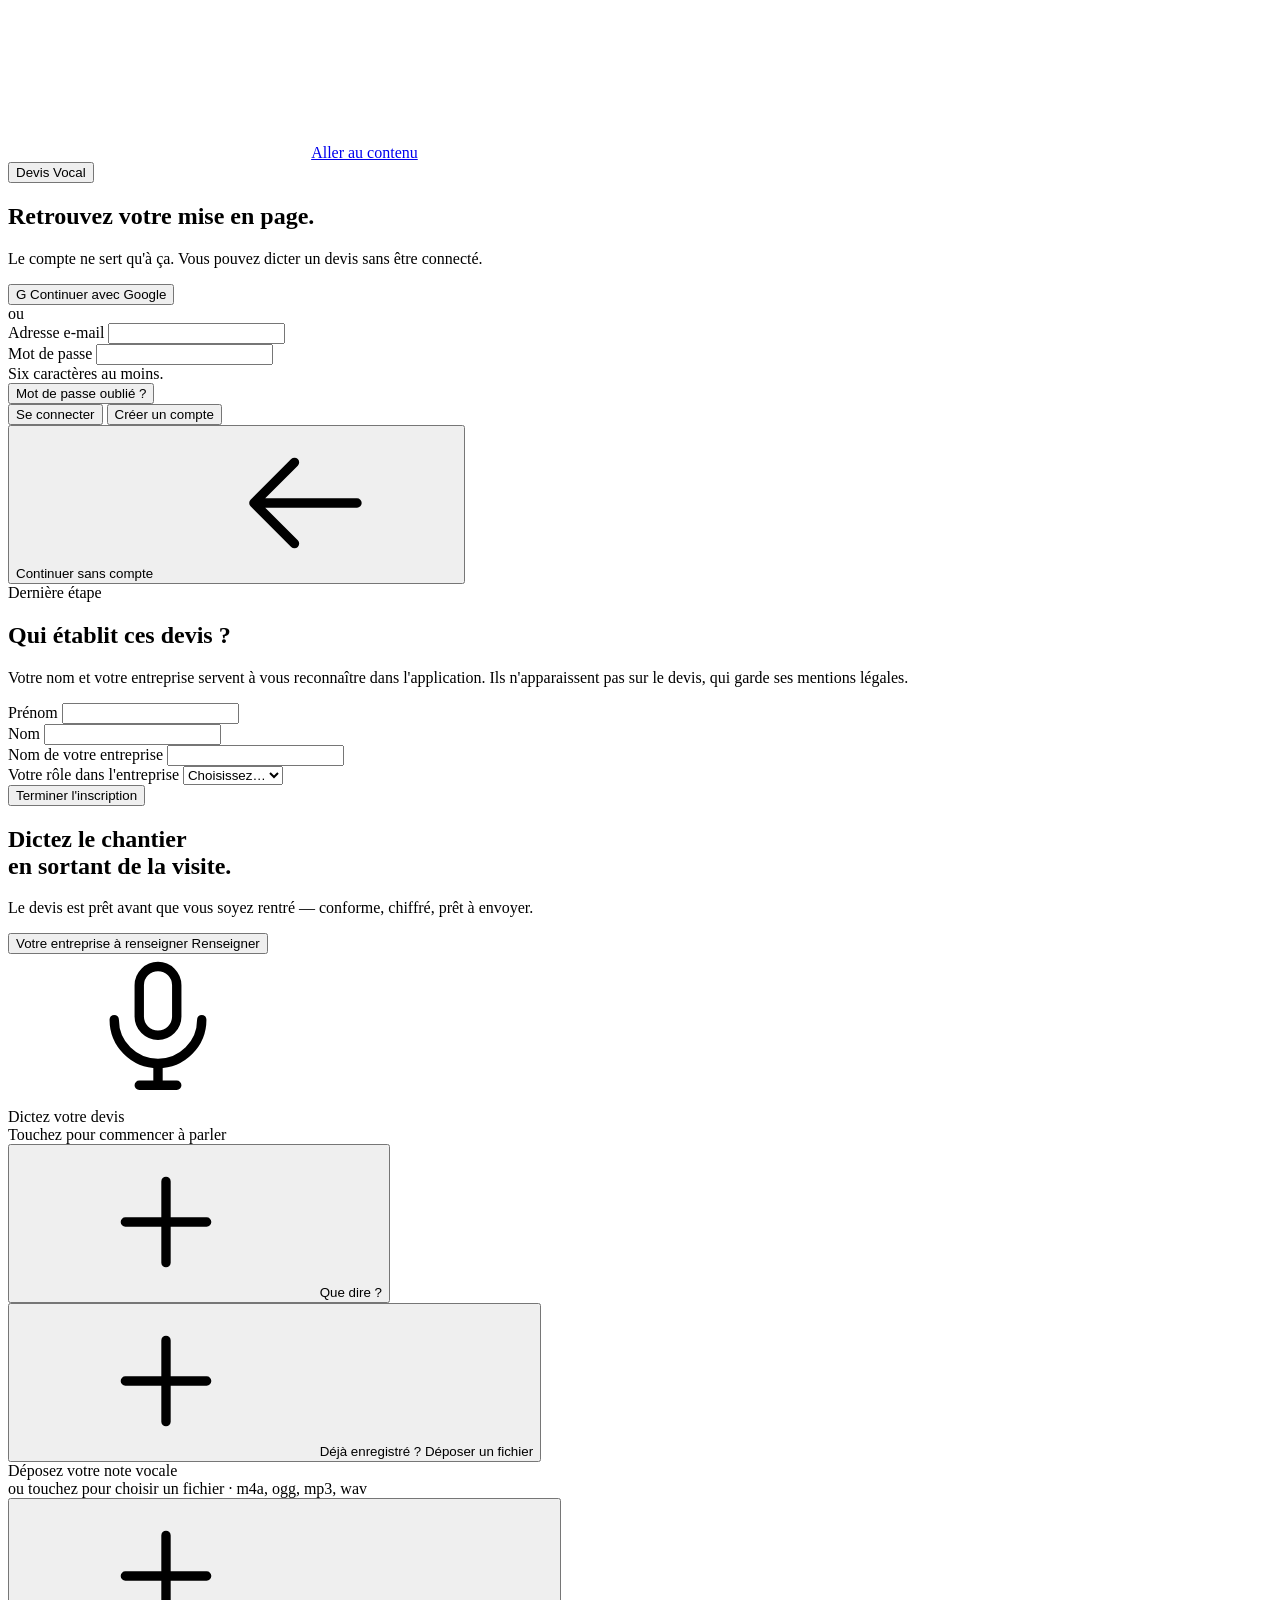
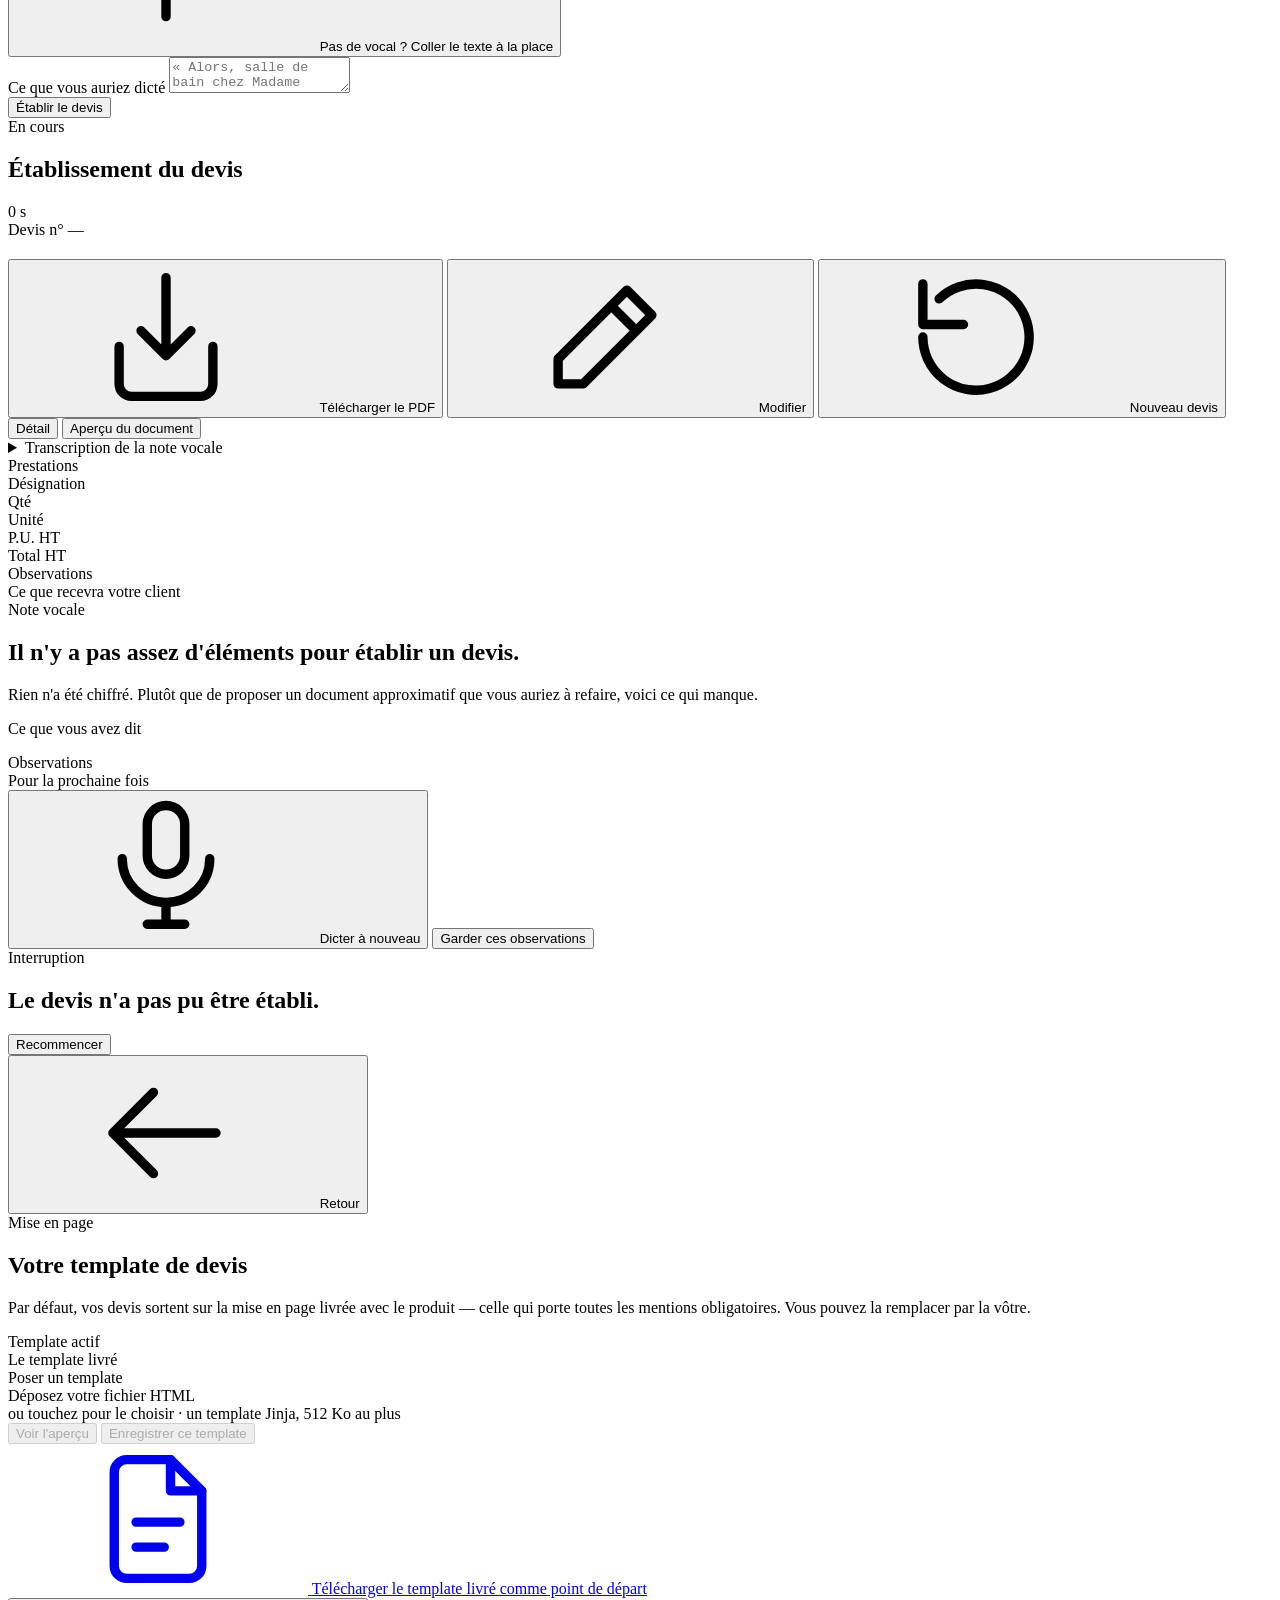
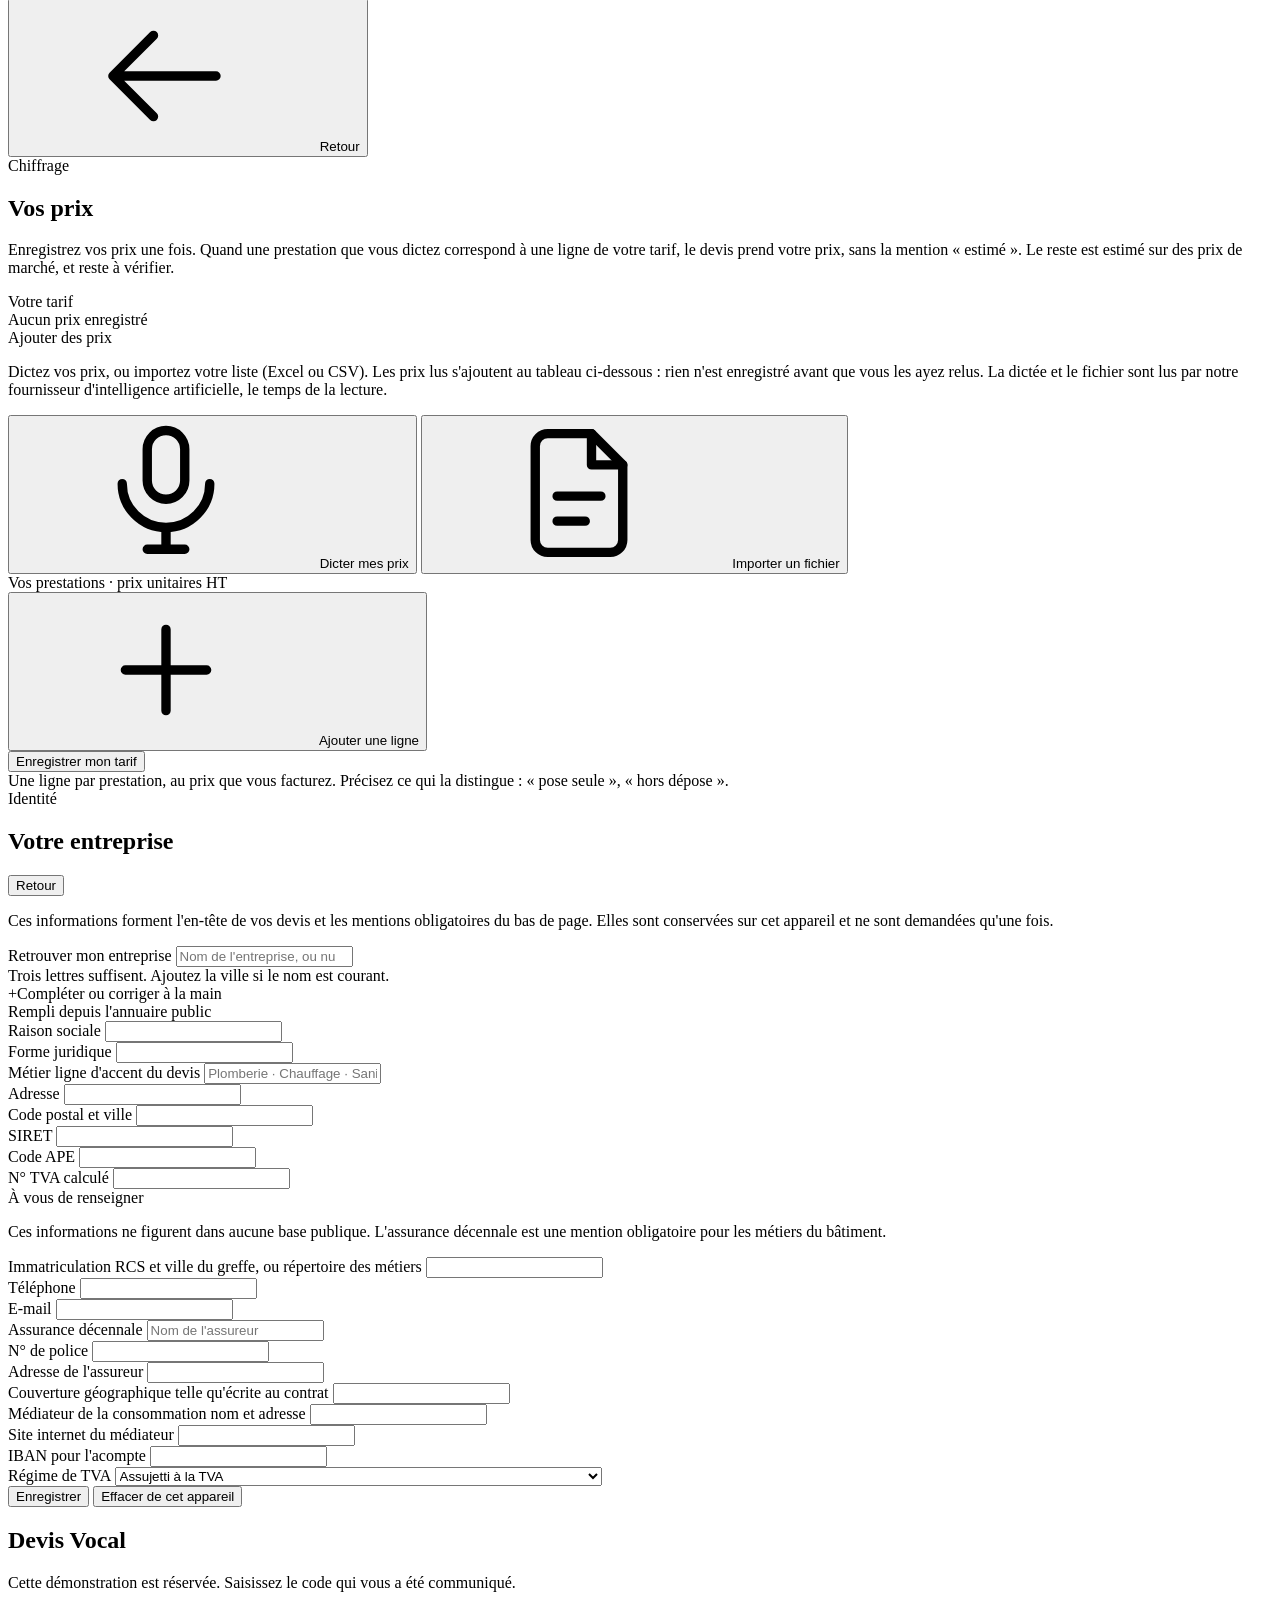
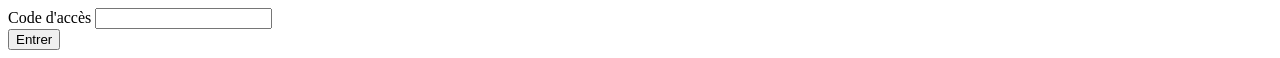
==== commit a4cb4d9b: "ajoute « Dicter mes prix » et « Importer un fichier » à l'écran Mes prix Les prix lus rejoignent le " ====
--- a/app/static/index.html
+++ b/app/static/index.html
@@ -912,6 +912,42 @@
       <div class="template__meta" id="prix-meta"></div>
     </div>
 
+    <!-- Dicter ou importer : deux façons de remplir le tableau plus vite. Rien n'est
+         enregistré ici : les prix lus s'ajoutent au tableau, à relire. -->
+    <div class="section-head">
+      <div class="label">Ajouter des prix</div>
+      <div class="rule"></div>
+    </div>
+    <p class="prix__import-aide">
+      Dictez vos prix, ou importez votre liste (Excel ou CSV). Les prix lus s'ajoutent au
+      tableau ci-dessous : rien n'est enregistré avant que vous les ayez relus. La dictée
+      et le fichier sont lus par notre fournisseur d'intelligence artificielle, le temps
+      de la lecture.
+    </p>
+    <div class="prix__import">
+      <button type="button" class="btn btn--ghost" id="btn-prix-dicter">
+        <svg aria-hidden="true"><use href="#i-micro"/></svg>
+        <span id="prix-dicter-libelle">Dicter mes prix</span>
+      </button>
+      <button type="button" class="btn btn--ghost" id="btn-prix-fichier">
+        <svg aria-hidden="true"><use href="#i-document"/></svg>
+        <span>Importer un fichier</span>
+      </button>
+      <input type="file" id="prix-fichier" hidden multiple
+             accept=".csv,.xlsx,text/csv,application/vnd.openxmlformats-officedocument.spreadsheetml.sheet">
+    </div>
+    <div class="prix__dictee" id="prix-dictee" hidden>
+      <div class="champ">
+        <label for="prix-dictee-texte">Ce que vous avez dicté — corrigez un prix mal compris</label>
+        <textarea id="prix-dictee-texte" rows="4"></textarea>
+      </div>
+      <div class="template__actions">
+        <button type="button" class="btn" id="btn-prix-lire">Lire mes prix</button>
+        <button type="button" class="btn btn--texte" id="btn-prix-dictee-annuler">Annuler</button>
+      </div>
+    </div>
+    <p class="template__message" id="prix-import-message" role="status" hidden></p>
+
     <div class="section-head">
       <div class="label">Vos prestations · prix unitaires HT</div>
       <div class="rule"></div>
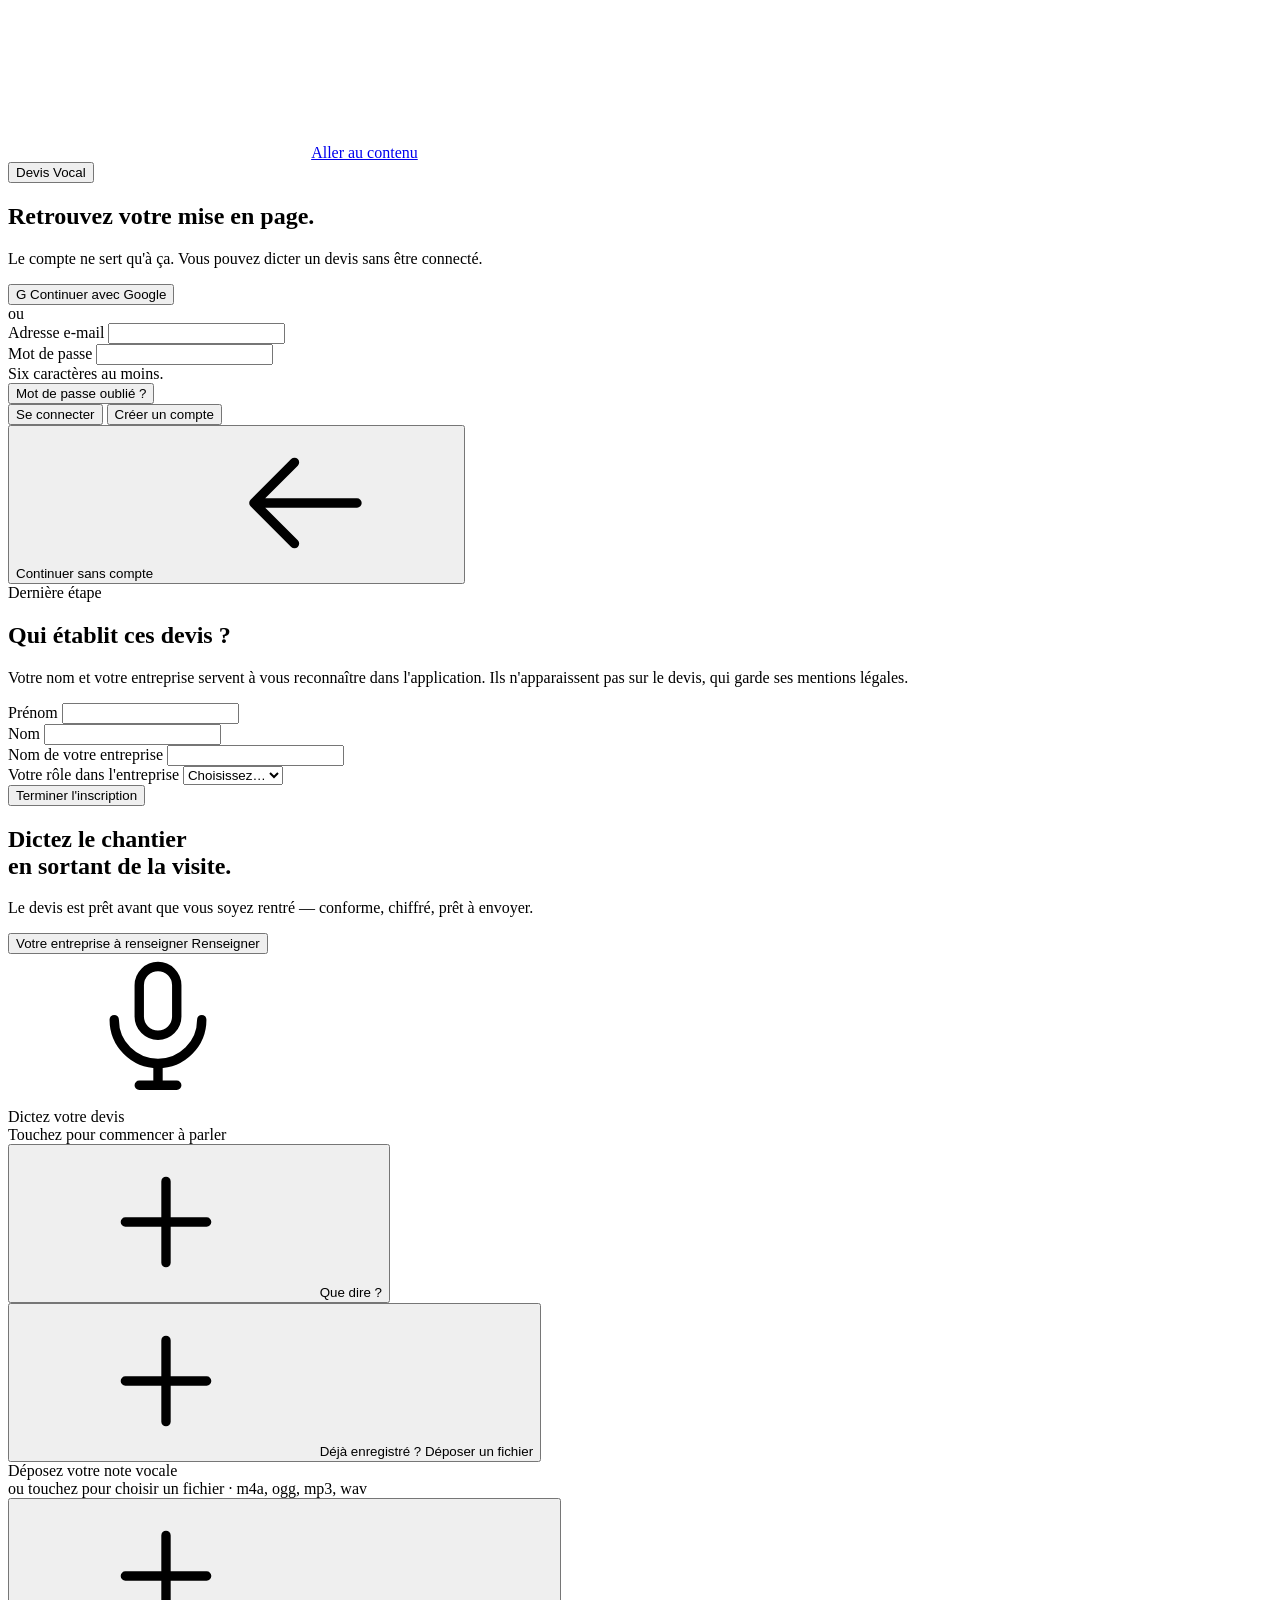
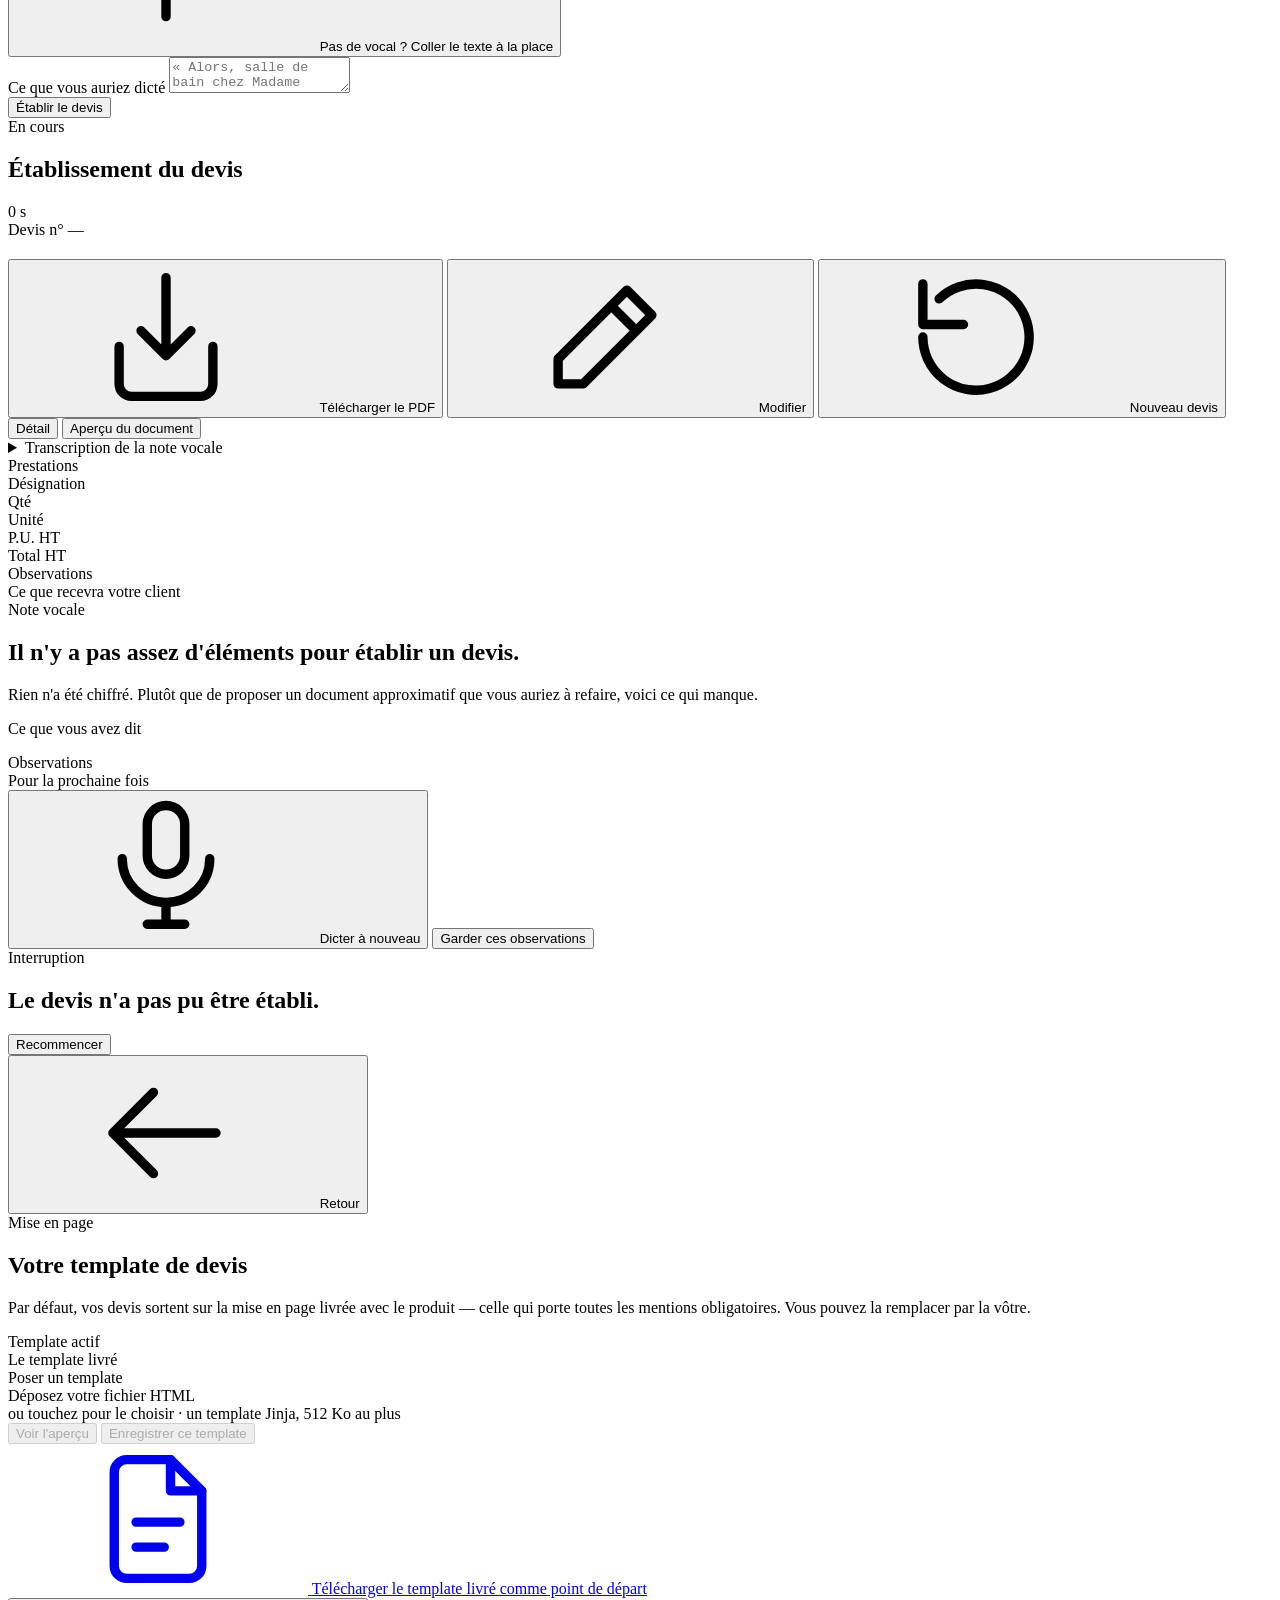
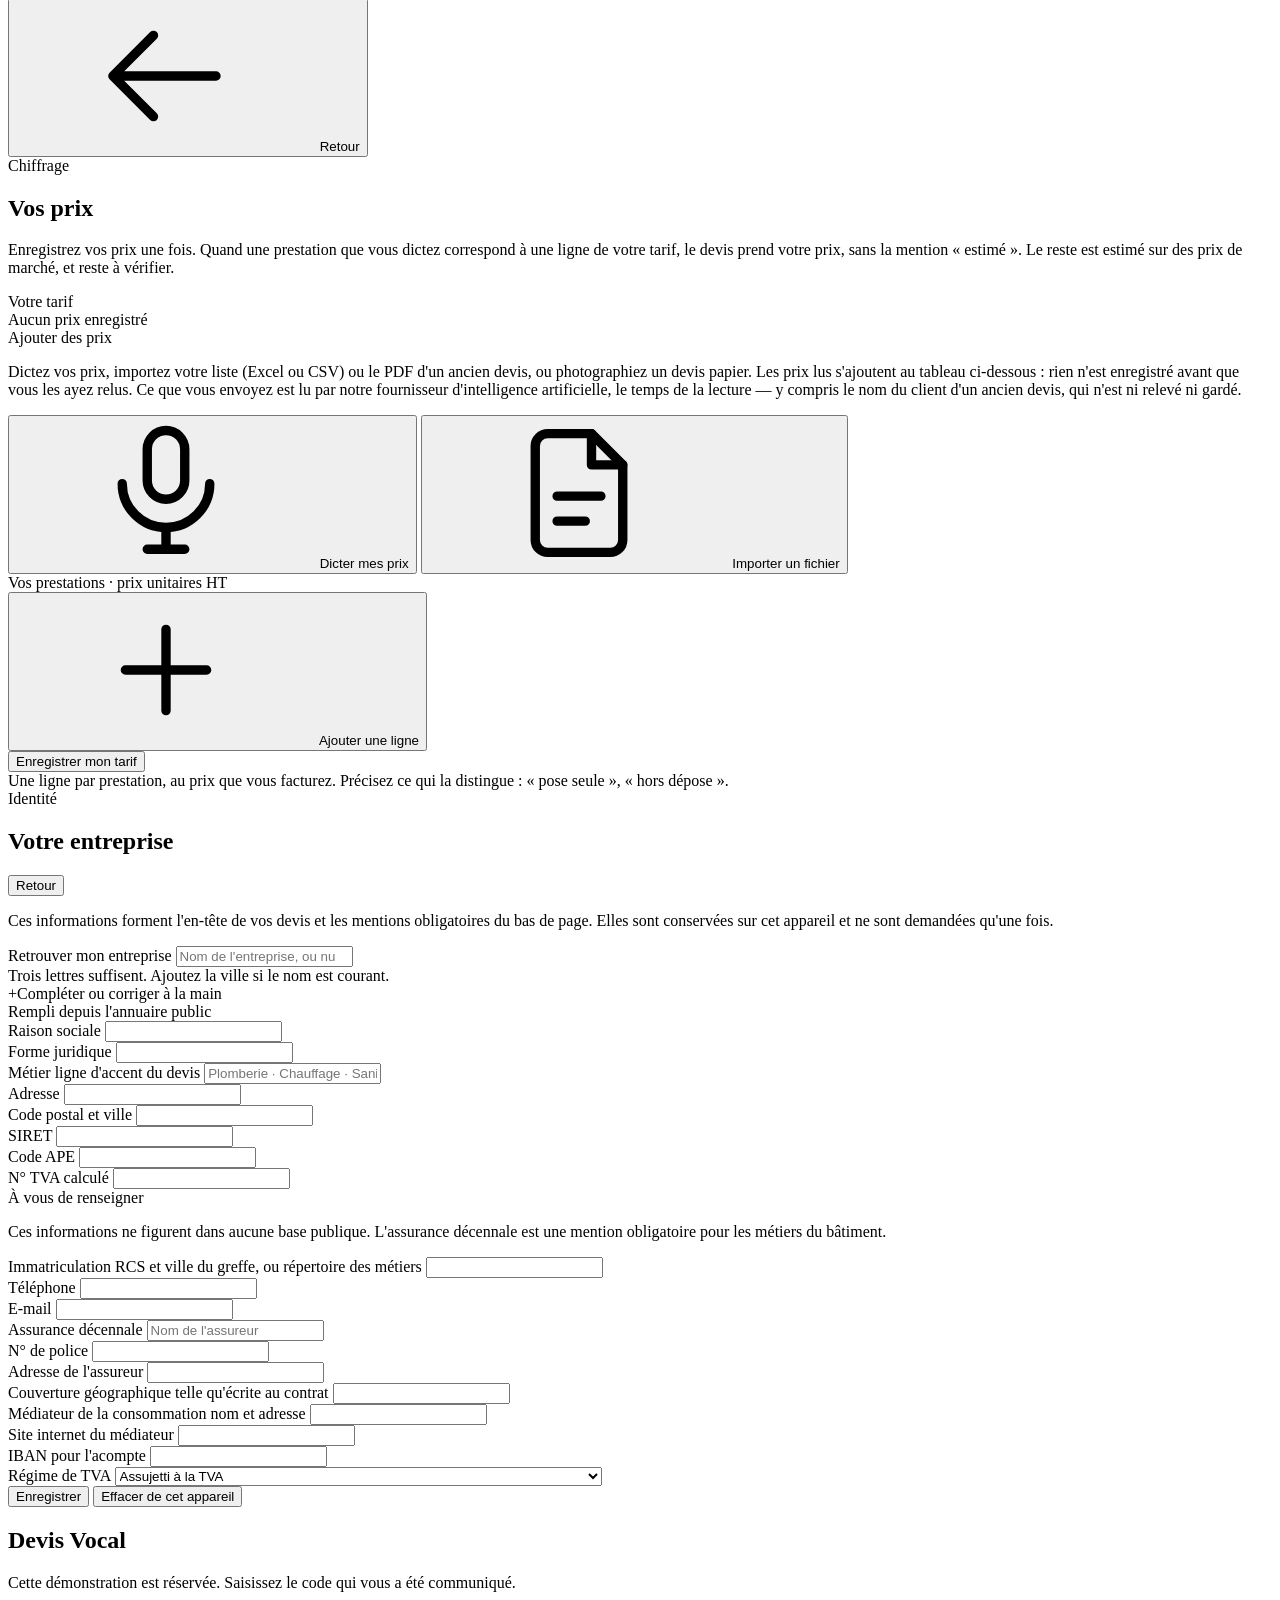
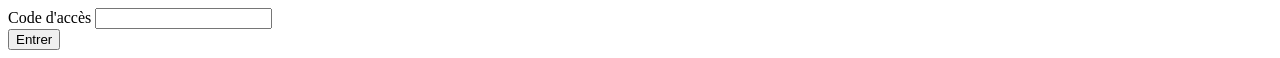
==== commit 694af6d3: "ajoute « Photographier un devis » et l'import de PDF à l'écran Mes prix Visibles seulement si le mot" ====
--- a/app/static/index.html
+++ b/app/static/index.html
@@ -919,10 +919,12 @@
       <div class="rule"></div>
     </div>
     <p class="prix__import-aide">
-      Dictez vos prix, ou importez votre liste (Excel ou CSV). Les prix lus s'ajoutent au
-      tableau ci-dessous : rien n'est enregistré avant que vous les ayez relus. La dictée
-      et le fichier sont lus par notre fournisseur d'intelligence artificielle, le temps
-      de la lecture.
+      Dictez vos prix, importez votre liste (Excel ou CSV) <span id="prix-aide-documents">ou
+      le PDF d'un ancien devis, ou photographiez un devis papier</span>. Les prix lus
+      s'ajoutent au tableau ci-dessous : rien n'est enregistré avant que vous les ayez
+      relus. Ce que vous envoyez est lu par notre fournisseur d'intelligence
+      artificielle, le temps de la lecture — y compris le nom du client d'un ancien
+      devis, qui n'est ni relevé ni gardé.
     </p>
     <div class="prix__import">
       <button type="button" class="btn btn--ghost" id="btn-prix-dicter">
@@ -933,8 +935,14 @@
         <svg aria-hidden="true"><use href="#i-document"/></svg>
         <span>Importer un fichier</span>
       </button>
+      <button type="button" class="btn btn--ghost" id="btn-prix-photo" hidden>
+        <svg aria-hidden="true"><use href="#i-document"/></svg>
+        <span>Photographier un devis</span>
+      </button>
+      <!-- `accept` est complété par prix.js quand le moteur lit les PDF et les photos. -->
       <input type="file" id="prix-fichier" hidden multiple
              accept=".csv,.xlsx,text/csv,application/vnd.openxmlformats-officedocument.spreadsheetml.sheet">
+      <input type="file" id="prix-photo" hidden accept="image/*" capture="environment">
     </div>
     <div class="prix__dictee" id="prix-dictee" hidden>
       <div class="champ">
